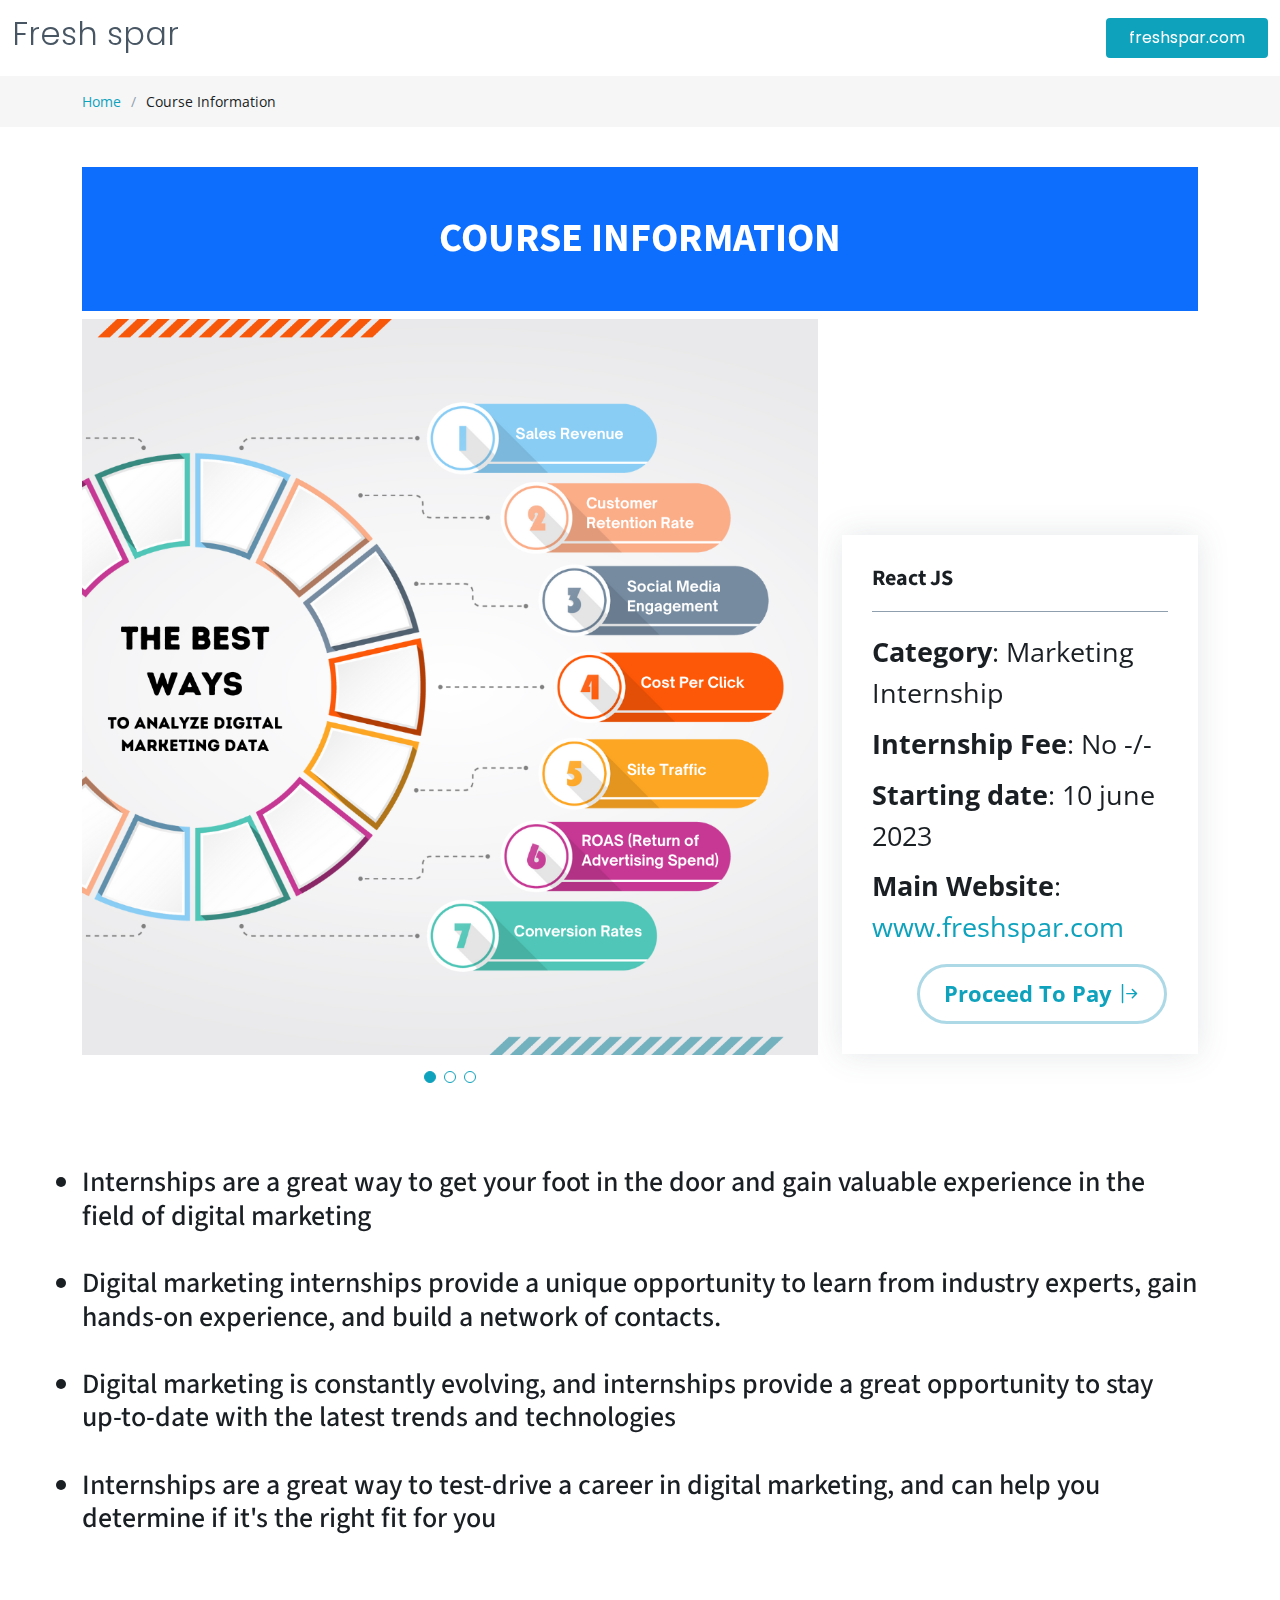
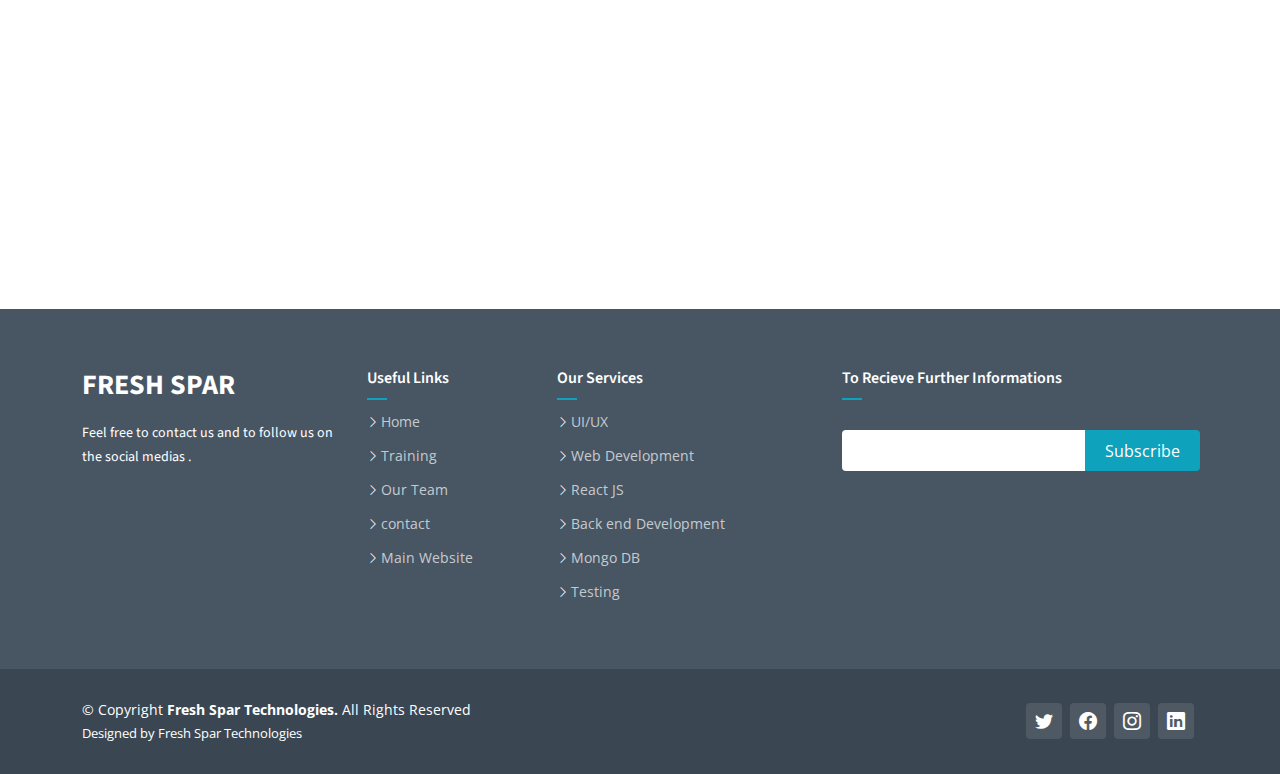
==== marketing.html @ 6882caa1 "Update marketing.html" ====
<!DOCTYPE html>
<html lang="en">

<head>
  <meta charset="utf-8">
  <meta content="width=device-width, initial-scale=1.0" name="viewport">

  <title>Marketing</title>
  <meta content="" name="description">
  <meta content="" name="keywords">

  <!-- Favicons -->
  <link rel="icon" href="https://www.freshspar.com/assets/img/favicon.png" type="icon">
  <link href="https://www.freshspar.com/assets/img/apple-touch-icon.png" rel="apple-touch-icon">

  <!-- Google Fonts -->
  <link rel="preconnect" href="https://fonts.googleapis.com">
  <link rel="preconnect" href="https://fonts.gstatic.com" crossorigin>
  <link href="https://fonts.googleapis.com/css2?family=Open+Sans:ital,wght@0,300;0,400;0,500;0,600;0,700;1,300;1,400;1,500;1,600;1,700&family=Poppins:ital,wght@0,300;0,400;0,500;0,600;0,700;1,300;1,400;1,500;1,600;1,700&family=Source+Sans+Pro:ital,wght@0,300;0,400;0,600;0,700;1,300;1,400;1,600;1,700&display=swap" rel="stylesheet">

  <!-- Vendor CSS Files -->
  <link href="assets/vendor/bootstrap/css/bootstrap.min.css" rel="stylesheet">
  <link href="assets/vendor/bootstrap-icons/bootstrap-icons.css" rel="stylesheet">
  <link href="assets/vendor/aos/aos.css" rel="stylesheet">
  <link href="assets/vendor/glightbox/css/glightbox.min.css" rel="stylesheet">
  <link href="assets/vendor/swiper/swiper-bundle.min.css" rel="stylesheet">

  <!-- Variables CSS Files. Uncomment your preferred color scheme -->
  <link href="assets/css/variables.css" rel="stylesheet">
  <!-- <link href="assets/css/variables-blue.css" rel="stylesheet"> -->
  <!-- <link href="assets/css/variables-green.css" rel="stylesheet"> -->
  <!-- <link href="assets/css/variables-orange.css" rel="stylesheet"> -->
  <!-- <link href="assets/css/variables-purple.css" rel="stylesheet"> -->
  <!-- <link href="assets/css/variables-red.css" rel="stylesheet"> -->
  <!-- <link href="assets/css/variables-pink.css" rel="stylesheet"> -->

  <!-- Template Main CSS File -->
  <link href="assets/css/main.css" rel="stylesheet">

  <!-- =======================================================
  * Template Name: HeroBiz - v2.3.1
  * Template URL: https://bootstrapmade.com/herobiz-bootstrap-business-template/
  * Author: BootstrapMade.com
  * License: https://bootstrapmade.com/license/
  ======================================================== -->
</head>

<body>


  <!-- ======= Header ======= -->
  <header id="header" class="header fixed-top" data-scrollto-offset="0">
    <div class="container-fluid d-flex align-items-center justify-content-between">

      <a href="#" class="logo d-flex align-items-center scrollto me-auto me-lg-0">
        <!-- Uncomment the line below if you also wish to use an image logo -->
        <!-- <img src="assets/img/logo.png" alt=""> -->
        <h1 >Fresh spar</h1>
      </a>

   

      <a class="btn-getstarted scrollto" href="https://freshspar.com" target="_blank">freshspar.com</a>

    </div>
  </header><!-- End Header -->

  <main id="main">

    <!-- ======= Breadcrumbs ======= -->
    <div class="breadcrumbs">
      <div class="container">

        <div class="d-flex justify-content-between align-items-center">
       
          <ol>
            <li><a href="index.html">Home</a></li>
            <li>Course Information  </li>
          </ol>
        </div>

      </div>
    </div><!-- End Breadcrumbs -->

    <!-- ======= Portfolio Details Section ======= -->
    <section id="portfolio-details" class="portfolio-details">
      <div class="container" data-aos="fade-up">
        <h1 class="text-center fw-bolder bg-blue p-5 color-white">
    
          COURSE INFORMATION
         </h1>
        <div class="row gy-12 ">

          <div class="col-lg-8">
           
            <div class="portfolio-details-slider swiper">
              <div class="swiper-wrapper align-items-center">

                <div class="swiper-slide">
                  <img src="assets/img/Market1.png" alt="">
                </div>

                <div class="swiper-slide">
                  <img src="assets/img/Market2.png" alt="">
                </div>

                <div class="swiper-slide">
                  <img src="assets/img/Market3.png" alt="">
                </div>

                

              </div>
              <div class="swiper-pagination"></div>
            </div>
          </div>

          <div class="col-lg-4 " style="margin-top: 24vh;">
            <div class="portfolio-info">
              <h3>React JS</h3>
              <ul style="font-size: 1.7em;">
                <li><strong>Category</strong>: Marketing Internship</li>
                <li><strong>Internship Fee</strong>: No -/-</li>
                <li><strong>Starting  date</strong>: 10 june 2023</li>
                <li><strong>Main Website</strong>: <a href="https://freshspar.com" target="_blank">www.freshspar.com</a></li>
              </ul>
              <button class="butn fw-bold">
                <a href="www.freshspar.com" target="__blank">
                Proceed To Pay <i class="bi bi-arrow-bar-right"></i>
                  </a>
              </button>
               </div>
               <div class="col-md-3">
                
            </div>
             
          </div>
          <div class="col">
                   
              
            <h3 class="">  <br>   <br> 
                <li>Internships are a great way to get your foot in the door and gain valuable experience in the field of digital marketing </li>
                 <br> 
                 <li>Digital marketing internships provide a unique opportunity to learn from industry experts, gain hands-on experience, and build a network of contacts.</li>
                 <br> 
                 <li>Digital marketing is constantly evolving, and internships provide a great opportunity to stay up-to-date with the latest trends and technologies</li>
                <br>
                <li>Internships are a great way to test-drive a career in digital marketing, and can help you determine if it's the right fit for you</li>
            </h3>
         </div> 
        
        </div>
  <div class="col-lg-8 order-2 order-lg-1"  data-aos="fade-up" data-aos-delay="100">
            <h1 class=" fw-bolder ">

              Course Handled by:
            </h1>
            <img style="width: 20vw;" src="./assets/img/harishma1.jpg" alt="harishma"/> 

          </div>
      </div>
    </section><!-- End Portfolio Details Section -->

  </main><!-- End #main -->

  
  <!-- ======= Footer ======= -->
  <footer id="footer" class="footer">

    <div class="footer-content">
      <div class="container">
        <div class="row">

          <div class="col-lg-3 col-md-6">
            <div class="footer-info">
              <h3>Fresh Spar</h3>
            </a>
            <p>Feel free to contact us and to follow us on the social medias .</p>
            
            </div>
          </div>

          <div class="col-lg-2 col-md-6 footer-links">
            <h4>Useful Links</h4>
            <ul>
              <li><i class="bi bi-chevron-right"></i> <a href="#">Home</a></li>
              <li><i class="bi bi-chevron-right"></i> <a href="#">Training</a></li>
              <li><i class="bi bi-chevron-right"></i> <a href="#">Our Team</a></li>
              <li><i class="bi bi-chevron-right"></i> <a href="#">contact</a></li>
              <li><i class="bi bi-chevron-right"></i> <a href="https://freshspar.com" target="_blank">Main Website</a></li>
            </ul>
          </div>

          <div class="col-lg-3 col-md-6 footer-links">
            <h4>Our Services</h4>
            <ul>
              <li><i class="bi bi-chevron-right"></i> <a href="#">UI/UX</a></li>
              <li><i class="bi bi-chevron-right"></i> <a href="#">Web Development</a></li>
              <li><i class="bi bi-chevron-right"></i> <a href="#">React JS</a></li>
              <li><i class="bi bi-chevron-right"></i> <a href="#">Back end Development</a></li>
              <li><i class="bi bi-chevron-right"></i> <a href="#">Mongo DB</a></li>
              <li><i class="bi bi-chevron-right"></i> <a href="#">Testing</a></li>
            </ul>
          </div>

          <div class="col-lg-4 col-md-6 footer-newsletter">
            <h4>To Recieve Further Informations</h4>

            <form action="" method="post">
              <input type="email" name="email"><input type="submit" value="Subscribe">
            </form>

          </div>

        </div>
      </div>
    </div>

  

    <div class="footer-legal text-center">
      <div class="container d-flex flex-column flex-lg-row justify-content-center justify-content-lg-between align-items-center">

        <div class="d-flex flex-column align-items-center align-items-lg-start">
          <div class="copyright">
            &copy; Copyright <strong><span>Fresh Spar Technologies.</span></strong>
           All Rights Reserved
          </div>
          <div class="credits">
            <!-- All the links in the footer should remain intact. -->
            <!-- You can delete the links only if you purchased the pro version. -->
            <!-- Licensing information: https://bootstrapmade.com/license/ -->
            <!-- Purchase the pro version with working PHP/AJAX contact form: https://bootstrapmade.com/herobiz-bootstrap-business-template/ -->
            Designed by Fresh Spar Technologies
          </div>
        </div>

        <div class="social-links order-first order-lg-last mb-3 mb-lg-0">
          <a href="https://twitter.com/FreshSpar" class="twitter"><i class="bi bi-twitter"></i></a>
          <a href="https://github.com/freshspar" class="facebook"><i class="bi bi-facebook"></i></a>
          <a href="https://www.instagram.com/fresh_spar/" class="instagram"><i class="bi bi-instagram"></i></a>
          <a href="https://www.linkedin.com/in/fresh-spar-technologies-03b305239/" class="linkedin"><i class="bi bi-linkedin"></i></a>
        </div>

      </div>
    </div>

  </footer><!-- End Footer -->


  <a href="#" class="scroll-top d-flex align-items-center justify-content-center"><i class="bi bi-arrow-up-short"></i></a>

  <div id="preloader"></div>

  <!-- Vendor JS Files -->
  <script src="assets/vendor/bootstrap/js/bootstrap.bundle.min.js"></script>
  <script src="assets/vendor/aos/aos.js"></script>
  <script src="assets/vendor/glightbox/js/glightbox.min.js"></script>
  <script src="assets/vendor/isotope-layout/isotope.pkgd.min.js"></script>
  <script src="assets/vendor/swiper/swiper-bundle.min.js"></script>
  <script src="assets/vendor/php-email-form/validate.js"></script>

  <!-- Template Main JS File -->
  <script src="assets/js/main.js"></script>

</body>

</html>
---- assets/css/variables.css ----
/**
* Template Name: HeroBiz
* File: variables.css
* Description: Easily customize colors, typography, and other repetitive properties used in the template main stylesheet file main.css
* 
* Template URL: https://bootstrapmade.com/herobiz-bootstrap-business-template/
* Author: BootstrapMade.com
* License: https://bootstrapmade.com/license/
* 
* Contents:
* 1. HeroBiz template variables 
* 2. Override default Bootstrap variables
* 3. Set color and background class names
*
* Learn more about CSS variables at https://developer.mozilla.org/en-US/docs/Web/CSS/Using_CSS_custom_properties
*/

/*--------------------------------------------------------------
# 1. HeroBiz template variables 
--------------------------------------------------------------*/
:root {

  /* Fonts */
  --font-default: 'Open Sans', system-ui, -apple-system, "Segoe UI", Roboto, "Helvetica Neue", Arial, "Noto Sans", "Liberation Sans", sans-serif, "Apple Color Emoji", "Segoe UI Emoji", "Segoe UI Symbol", "Noto Color Emoji";
  --font-primary: 'Source Sans Pro', sans-serif;
  --font-secondary: 'Poppins', sans-serif;

  /* Colors */
  /* The *-rgb color names are simply the RGB converted value of the corresponding color for use in the rgba() function */

  /* Default text color */
  --color-default: #1a1f24;
  --color-default-rgb: 26, 31, 36;

  /* Defult links color */
  --color-links: #0ea2bd;
  --color-links-hover: #1ec3e0;

  /* Primay colors */
  --color-primary: #0ea2bd;
  --color-primary-light: #1ec3e0;
  --color-primary-dark: #0189a1;

  --color-primary-rgb: 14, 162, 189;
  --color-primary-light-rgb: 30, 195, 224;
  --color-primary-dark-rgb: 1, 137, 161;

  /* Secondary colors */
  --color-secondary: #485664;
  --color-secondary-light: #8f9fae;
  --color-secondary-dark: #3a4753;

  --color-secondary-rgb: 72, 86, 100;
  --color-secondary-light-rgb: 143, 159, 174;
  --color-secondary-dark-rgb: 58, 71, 83;

  /* General colors */
  --color-blue: #0d6efd;
  --color-blue-rgb: 13, 110, 253;

  --color-indigo: #6610f2;
  --color-indigo-rgb: 102, 16, 242;

  --color-purple: #6f42c1;
  --color-purple-rgb: 111, 66, 193;

  --color-pink: #f3268c;
  --color-pink-rgb: 243, 38, 140;

  --color-red: #df1529;
  --color-red-rgb: 223, 21, 4;

  --color-orange: #fd7e14;
  --color-orange-rgb: 253, 126, 20;

  --color-yellow: #ffc107;
  --color-yellow-rgb: 255, 193, 7;

  --color-green: #059652;
  --color-green-rgb: 5, 150, 82;

  --color-teal: #20c997;
  --color-teal-rgb: 32, 201, 151;

  --color-cyan: #0dcaf0;
  --color-cyan-rgb: 13, 202, 240;

  --color-white: #ffffff;
  --color-white-rgb: 255, 255, 255;

  --color-gray: #6c757d;
  --color-gray-rgb: 108, 117, 125;

  --color-black: #000000;
  --color-black-rgb: 0, 0, 0;
  
}

/*--------------------------------------------------------------
# 2. Override default Bootstrap variables
--------------------------------------------------------------*/
:root {

  --bs-blue: var(--color-blue);
  --bs-indigo: var(--color-indigo);
  --bs-purple: var(--color-purple);
  --bs-pink: var(--color-pink);
  --bs-red: var(--color-red);
  --bs-orange: var(--color-orange);
  --bs-yellow: var(--color-yellow);
  --bs-green: var(--color-green);
  --bs-teal: var(--color-teal);
  --bs-cyan: var(--color-cyan);
  --bs-white: var(--color-white);
  --bs-gray: var(--color-gray);
  --bs-gray-dark: #343a40;
  --bs-gray-100: #f8f9fa;
  --bs-gray-200: #e9ecef;
  --bs-gray-300: #dee2e6;
  --bs-gray-400: #ced4da;
  --bs-gray-500: #adb5bd;
  --bs-gray-600: #6c757d;
  --bs-gray-700: #495057;
  --bs-gray-800: #343a40;
  --bs-gray-900: #212529;
  --bs-primary: var(--color-blue);
  --bs-secondary: var(--color-blue);
  --bs-success: #198754;
  --bs-info: #0dcaf0;
  --bs-warning: #ffc107;
  --bs-danger: #dc3545;
  --bs-light: #f8f9fa;
  --bs-dark: #212529;
  --bs-primary-rgb: var(--color-primary-rgb);
  --bs-secondary-rgb: var(--color-secondary-rgb);
  --bs-success-rgb: 25, 135, 84;
  --bs-info-rgb: 13, 202, 240;
  --bs-warning-rgb: 255, 193, 7;
  --bs-danger-rgb: 220, 53, 69;
  --bs-light-rgb: 248, 249, 250;
  --bs-dark-rgb: 33, 37, 41;
  --bs-white-rgb: var(--color-white-rgb);
  --bs-black-rgb: var(--color-black-rgb);
  --bs-body-color-rgb: var(--color-default-rgb);
  --bs-body-bg-rgb: 255, 255, 255;
  --bs-font-sans-serif: var(--font-default);
  --bs-font-monospace: SFMono-Regular, Menlo, Monaco, Consolas, "Liberation Mono", "Courier New", monospace;
  --bs-gradient: linear-gradient(180deg, rgba(255, 255, 255, 0.15), rgba(255, 255, 255, 0));
  --bs-body-font-family: var(--font-default);
  --bs-body-font-size: 1rem;
  --bs-body-font-weight: 400;
  --bs-body-line-height: 1.5;
  --bs-body-color: var(--color-default);
  --bs-body-bg: #fff;

}

/*--------------------------------------------------------------
# 3. Set color and background class names
--------------------------------------------------------------*/
/* Fonts */
.font-default { font-family: var(--font-default) !important; }
.font-primary { font-family: var(--font-primary) !important;}
.font-secondary { font-family: var(--font-secondary) !important; }

/* Text Colors */
.color-default { color: var(--color-default) !important; }
.color-links { color: var(--color-links) !important; }
.color-links:hover { color: var(--color-links-hover) !important; }
.color-primary { color: var(--color-primary) !important; }
.color-primary-light { color: var(--color-primary-light) !important; }
.color-primary-dark { color: var(--color-primary-dark) !important; }
.color-secondary { color: var(--color-secondary) !important; }
.color-secondary-light { color: var(--color-secondary-light) !important; }
.color-secondary-dark { color: var(--color-secondary-dark) !important; }
.color-blue { color: var(--color-blue) !important; }
.color-indigo { color: var(--color-indigo) !important; }
.color-purple { color: var(--color-purple) !important; }
.color-pink { color: var(--color-pink) !important; }
.color-red { color: var(--color-red) !important; }
.color-orange { color: var(--color-orange) !important; }
.color-yellow { color: var(--color-yellow) !important; }
.color-green { color: var(--color-green) !important; }
.color-teal { color: var(--color-teal) !important; }
.color-cyan { color: var(--color-cyan) !important; }
.color-white { color: var(--color-white) !important; }
.color-gray { color: var(--color-gray) !important; }
.color-black { color: var(--color-black) !important; }

/* Background Colors */
.bg-default { background-color: var(--color-default) !important; }
.bg-primary { background-color: var(--color-primary) !important; }
.bg-primary-light { background-color: var(--color-primary-light) !important; }
.bg-primary-dark { background-color: var(--color-primary-dark) !important; }
.bg-secondary { background-color: var(--color-secondary) !important; }
.bg-secondary-light { background-color: var(--color-secondary-light) !important; }
.bg-secondary-dark { background-color: var(--color-secondary-dark) !important; }
.bg-blue { background-color: var(--color-blue) !important; }
.bg-indigo { background-color: var(--color-indigo) !important; }
.bg-purple { background-color: var(--color-purple) !important; }
.bg-pink { background-color: var(--color-pink) !important; }
.bg-red { background-color: var(--color-red) !important; }
.bg-orange { background-color: var(--color-orange) !important; }
.bg-yellow { background-color: var(--color-yellow) !important; }
.bg-green { background-color: var(--color-green) !important; }
.bg-teal { background-color: var(--color-teal) !important; }
.bg-cyan { background-color: var(--color-cyan) !important; }
.bg-white { background-color: var(--color-white) !important; }
.bg-gray { background-color: var(--color-gray) !important; }
.bg-black { background-color: var(--color-black) !important; }
---- assets/css/variables-blue.css ----
/**
* Template Name: HeroBiz
* File: variables-blue.css
* Description: Easily customize colors, typography, and other repetitive properties used in the template main stylesheet file main.css
* 
* Template URL: https://bootstrapmade.com/herobiz-bootstrap-business-template/
* Author: BootstrapMade.com
* License: https://bootstrapmade.com/license/
* 
* Contents:
* 1. HeroBiz template variables 
* 2. Override default Bootstrap variables
* 3. Set color and background class names
*
* Learn more about CSS variables at https://developer.mozilla.org/en-US/docs/Web/CSS/Using_CSS_custom_properties
*/

/*--------------------------------------------------------------
# 1. HeroBiz template variables 
--------------------------------------------------------------*/
:root {

  /* Fonts */
  --font-default: 'Open Sans', system-ui, -apple-system, "Segoe UI", Roboto, "Helvetica Neue", Arial, "Noto Sans", "Liberation Sans", sans-serif, "Apple Color Emoji", "Segoe UI Emoji", "Segoe UI Symbol", "Noto Color Emoji";
  --font-primary: 'Source Sans Pro', sans-serif;
  --font-secondary: 'Poppins', sans-serif;

  /* Colors */
  /* The *-rgb color names are simply the RGB converted value of the corresponding color for use in the rgba() function */

  /* Default text color */
  --color-default: #1a1f24;
  --color-default-rgb: 26, 31, 36;

  /* Defult links color */
  --color-links: #3279fc;
  --color-links-hover: #4797ff;

  /* Primay colors */
  --color-primary: #3279fc;
  --color-primary-light: #4797ff;
  --color-primary-dark: #1c61e2;

  --color-primary-rgb: 50, 121, 252;
  --color-primary-light-rgb: 71, 151, 255;
  --color-primary-dark-rgb: 28, 97, 226;

  /* Secondary colors */
  --color-secondary: #5670a0;
  --color-secondary-light: #6e87b6;
  --color-secondary-dark: #3b5380;

  --color-secondary-rgb: 86, 112, 160;
  --color-secondary-light-rgb: 110, 135, 182;
  --color-secondary-dark-rgb: 59, 83, 128;

  /* General colors */
  --color-blue: #0d6efd;
  --color-blue-rgb: 13, 110, 253;

  --color-indigo: #6610f2;
  --color-indigo-rgb: 102, 16, 242;

  --color-purple: #6f42c1;
  --color-purple-rgb: 111, 66, 193;

  --color-pink: #f3268c;
  --color-pink-rgb: 243, 38, 140;

  --color-red: #df1529;
  --color-red-rgb: 223, 21, 4;

  --color-orange: #fd7e14;
  --color-orange-rgb: 253, 126, 20;

  --color-yellow: #ffc107;
  --color-yellow-rgb: 255, 193, 7;

  --color-green: #059652;
  --color-green-rgb: 5, 150, 82;

  --color-teal: #20c997;
  --color-teal-rgb: 32, 201, 151;

  --color-cyan: #0dcaf0;
  --color-cyan-rgb: 13, 202, 240;

  --color-white: #ffffff;
  --color-white-rgb: 255, 255, 255;

  --color-gray: #6c757d;
  --color-gray-rgb: 108, 117, 125;

  --color-black: #000000;
  --color-black-rgb: 0, 0, 0;
  
}

/*--------------------------------------------------------------
# 2. Override default Bootstrap variables
--------------------------------------------------------------*/
:root {

  --bs-blue: var(--color-blue);
  --bs-indigo: var(--color-indigo);
  --bs-purple: var(--color-purple);
  --bs-pink: var(--color-pink);
  --bs-red: var(--color-red);
  --bs-orange: var(--color-orange);
  --bs-yellow: var(--color-yellow);
  --bs-green: var(--color-green);
  --bs-teal: var(--color-teal);
  --bs-cyan: var(--color-cyan);
  --bs-white: var(--color-white);
  --bs-gray: var(--color-gray);
  --bs-gray-dark: #343a40;
  --bs-gray-100: #f8f9fa;
  --bs-gray-200: #e9ecef;
  --bs-gray-300: #dee2e6;
  --bs-gray-400: #ced4da;
  --bs-gray-500: #adb5bd;
  --bs-gray-600: #6c757d;
  --bs-gray-700: #495057;
  --bs-gray-800: #343a40;
  --bs-gray-900: #212529;
  --bs-primary: var(--color-blue);
  --bs-secondary: var(--color-blue);
  --bs-success: #198754;
  --bs-info: #0dcaf0;
  --bs-warning: #ffc107;
  --bs-danger: #dc3545;
  --bs-light: #f8f9fa;
  --bs-dark: #212529;
  --bs-primary-rgb: var(--color-primary-rgb);
  --bs-secondary-rgb: var(--color-secondary-rgb);
  --bs-success-rgb: 25, 135, 84;
  --bs-info-rgb: 13, 202, 240;
  --bs-warning-rgb: 255, 193, 7;
  --bs-danger-rgb: 220, 53, 69;
  --bs-light-rgb: 248, 249, 250;
  --bs-dark-rgb: 33, 37, 41;
  --bs-white-rgb: var(--color-white-rgb);
  --bs-black-rgb: var(--color-black-rgb);
  --bs-body-color-rgb: var(--color-default-rgb);
  --bs-body-bg-rgb: 255, 255, 255;
  --bs-font-sans-serif: var(--font-default);
  --bs-font-monospace: SFMono-Regular, Menlo, Monaco, Consolas, "Liberation Mono", "Courier New", monospace;
  --bs-gradient: linear-gradient(180deg, rgba(255, 255, 255, 0.15), rgba(255, 255, 255, 0));
  --bs-body-font-family: var(--font-default);
  --bs-body-font-size: 1rem;
  --bs-body-font-weight: 400;
  --bs-body-line-height: 1.5;
  --bs-body-color: var(--color-default);
  --bs-body-bg: #fff;

}

/*--------------------------------------------------------------
# 3. Set color and background class names
--------------------------------------------------------------*/
/* Fonts */
.font-default { font-family: var(--font-default) !important; }
.font-primary { font-family: var(--font-primary) !important;}
.font-secondary { font-family: var(--font-secondary) !important; }

/* Text Colors */
.color-default { color: var(--color-default) !important; }
.color-links { color: var(--color-links) !important; }
.color-links:hover { color: var(--color-links-hover) !important; }
.color-primary { color: var(--color-primary) !important; }
.color-primary-light { color: var(--color-primary-light) !important; }
.color-primary-dark { color: var(--color-primary-dark) !important; }
.color-secondary { color: var(--color-secondary) !important; }
.color-secondary-light { color: var(--color-secondary-light) !important; }
.color-secondary-dark { color: var(--color-secondary-dark) !important; }
.color-blue { color: var(--color-blue) !important; }
.color-indigo { color: var(--color-indigo) !important; }
.color-purple { color: var(--color-purple) !important; }
.color-pink { color: var(--color-pink) !important; }
.color-red { color: var(--color-red) !important; }
.color-orange { color: var(--color-orange) !important; }
.color-yellow { color: var(--color-yellow) !important; }
.color-green { color: var(--color-green) !important; }
.color-teal { color: var(--color-teal) !important; }
.color-cyan { color: var(--color-cyan) !important; }
.color-white { color: var(--color-white) !important; }
.color-gray { color: var(--color-gray) !important; }
.color-black { color: var(--color-black) !important; }

/* Background Colors */
.bg-default { background-color: var(--color-default) !important; }
.bg-primary { background-color: var(--color-primary) !important; }
.bg-primary-light { background-color: var(--color-primary-light) !important; }
.bg-primary-dark { background-color: var(--color-primary-dark) !important; }
.bg-secondary { background-color: var(--color-secondary) !important; }
.bg-secondary-light { background-color: var(--color-secondary-light) !important; }
.bg-secondary-dark { background-color: var(--color-secondary-dark) !important; }
.bg-blue { background-color: var(--color-blue) !important; }
.bg-indigo { background-color: var(--color-indigo) !important; }
.bg-purple { background-color: var(--color-purple) !important; }
.bg-pink { background-color: var(--color-pink) !important; }
.bg-red { background-color: var(--color-red) !important; }
.bg-orange { background-color: var(--color-orange) !important; }
.bg-yellow { background-color: var(--color-yellow) !important; }
.bg-green { background-color: var(--color-green) !important; }
.bg-teal { background-color: var(--color-teal) !important; }
.bg-cyan { background-color: var(--color-cyan) !important; }
.bg-white { background-color: var(--color-white) !important; }
.bg-gray { background-color: var(--color-gray) !important; }
.bg-black { background-color: var(--color-black) !important; }
---- assets/css/variables-green.css ----
/**
* Template Name: HeroBiz
* File: variables-green.css
* Description: Easily customize colors, typography, and other repetitive properties used in the template main stylesheet file main.css
* 
* Template URL: https://bootstrapmade.com/herobiz-bootstrap-business-template/
* Author: BootstrapMade.com
* License: https://bootstrapmade.com/license/
* 
* Contents:
* 1. HeroBiz template variables 
* 2. Override default Bootstrap variables
* 3. Set color and background class names
*
* Learn more about CSS variables at https://developer.mozilla.org/en-US/docs/Web/CSS/Using_CSS_custom_properties
*/

/*--------------------------------------------------------------
# 1. HeroBiz template variables 
--------------------------------------------------------------*/
:root {

  /* Fonts */
  --font-default: 'Open Sans', system-ui, -apple-system, "Segoe UI", Roboto, "Helvetica Neue", Arial, "Noto Sans", "Liberation Sans", sans-serif, "Apple Color Emoji", "Segoe UI Emoji", "Segoe UI Symbol", "Noto Color Emoji";
  --font-primary: 'Source Sans Pro', sans-serif;
  --font-secondary: 'Poppins', sans-serif;

  /* Colors */
  /* The *-rgb color names are simply the RGB converted value of the corresponding color for use in the rgba() function */

  /* Default text color */
  --color-default: #1a1f24;
  --color-default-rgb: 26, 31, 36;

  /* Defult links color */
  --color-links: #05c46b;
  --color-links-hover: #1de789;

  /* Primay colors */
  --color-primary: #05c46b;
  --color-primary-light: #1de789;
  --color-primary-dark: #01a156;

  --color-primary-rgb: 5, 196, 107;
  --color-primary-light-rgb: 29, 231, 137;
  --color-primary-dark-rgb: 1, 161, 86;

  /* Secondary colors */
  --color-secondary: #485664;
  --color-secondary-light: #8f9fae;
  --color-secondary-dark: #3a4753;

  --color-secondary-rgb: 72, 86, 100;
  --color-secondary-light-rgb: 143, 159, 174;
  --color-secondary-dark-rgb: 58, 71, 83;

  /* General colors */
  --color-blue: #0d6efd;
  --color-blue-rgb: 13, 110, 253;

  --color-indigo: #6610f2;
  --color-indigo-rgb: 102, 16, 242;

  --color-purple: #6f42c1;
  --color-purple-rgb: 111, 66, 193;

  --color-pink: #f3268c;
  --color-pink-rgb: 243, 38, 140;

  --color-red: #df1529;
  --color-red-rgb: 223, 21, 4;

  --color-orange: #fd7e14;
  --color-orange-rgb: 253, 126, 20;

  --color-yellow: #ffc107;
  --color-yellow-rgb: 255, 193, 7;

  --color-green: #059652;
  --color-green-rgb: 5, 150, 82;

  --color-teal: #20c997;
  --color-teal-rgb: 32, 201, 151;

  --color-cyan: #0dcaf0;
  --color-cyan-rgb: 13, 202, 240;

  --color-white: #ffffff;
  --color-white-rgb: 255, 255, 255;

  --color-gray: #6c757d;
  --color-gray-rgb: 108, 117, 125;

  --color-black: #000000;
  --color-black-rgb: 0, 0, 0;
  
}

/*--------------------------------------------------------------
# 2. Override default Bootstrap variables
--------------------------------------------------------------*/
:root {

  --bs-blue: var(--color-blue);
  --bs-indigo: var(--color-indigo);
  --bs-purple: var(--color-purple);
  --bs-pink: var(--color-pink);
  --bs-red: var(--color-red);
  --bs-orange: var(--color-orange);
  --bs-yellow: var(--color-yellow);
  --bs-green: var(--color-green);
  --bs-teal: var(--color-teal);
  --bs-cyan: var(--color-cyan);
  --bs-white: var(--color-white);
  --bs-gray: var(--color-gray);
  --bs-gray-dark: #343a40;
  --bs-gray-100: #f8f9fa;
  --bs-gray-200: #e9ecef;
  --bs-gray-300: #dee2e6;
  --bs-gray-400: #ced4da;
  --bs-gray-500: #adb5bd;
  --bs-gray-600: #6c757d;
  --bs-gray-700: #495057;
  --bs-gray-800: #343a40;
  --bs-gray-900: #212529;
  --bs-primary: var(--color-blue);
  --bs-secondary: var(--color-blue);
  --bs-success: #198754;
  --bs-info: #0dcaf0;
  --bs-warning: #ffc107;
  --bs-danger: #dc3545;
  --bs-light: #f8f9fa;
  --bs-dark: #212529;
  --bs-primary-rgb: var(--color-primary-rgb);
  --bs-secondary-rgb: var(--color-secondary-rgb);
  --bs-success-rgb: 25, 135, 84;
  --bs-info-rgb: 13, 202, 240;
  --bs-warning-rgb: 255, 193, 7;
  --bs-danger-rgb: 220, 53, 69;
  --bs-light-rgb: 248, 249, 250;
  --bs-dark-rgb: 33, 37, 41;
  --bs-white-rgb: var(--color-white-rgb);
  --bs-black-rgb: var(--color-black-rgb);
  --bs-body-color-rgb: var(--color-default-rgb);
  --bs-body-bg-rgb: 255, 255, 255;
  --bs-font-sans-serif: var(--font-default);
  --bs-font-monospace: SFMono-Regular, Menlo, Monaco, Consolas, "Liberation Mono", "Courier New", monospace;
  --bs-gradient: linear-gradient(180deg, rgba(255, 255, 255, 0.15), rgba(255, 255, 255, 0));
  --bs-body-font-family: var(--font-default);
  --bs-body-font-size: 1rem;
  --bs-body-font-weight: 400;
  --bs-body-line-height: 1.5;
  --bs-body-color: var(--color-default);
  --bs-body-bg: #fff;

}

/*--------------------------------------------------------------
# 3. Set color and background class names
--------------------------------------------------------------*/
/* Fonts */
.font-default { font-family: var(--font-default) !important; }
.font-primary { font-family: var(--font-primary) !important;}
.font-secondary { font-family: var(--font-secondary) !important; }

/* Text Colors */
.color-default { color: var(--color-default) !important; }
.color-links { color: var(--color-links) !important; }
.color-links:hover { color: var(--color-links-hover) !important; }
.color-primary { color: var(--color-primary) !important; }
.color-primary-light { color: var(--color-primary-light) !important; }
.color-primary-dark { color: var(--color-primary-dark) !important; }
.color-secondary { color: var(--color-secondary) !important; }
.color-secondary-light { color: var(--color-secondary-light) !important; }
.color-secondary-dark { color: var(--color-secondary-dark) !important; }
.color-blue { color: var(--color-blue) !important; }
.color-indigo { color: var(--color-indigo) !important; }
.color-purple { color: var(--color-purple) !important; }
.color-pink { color: var(--color-pink) !important; }
.color-red { color: var(--color-red) !important; }
.color-orange { color: var(--color-orange) !important; }
.color-yellow { color: var(--color-yellow) !important; }
.color-green { color: var(--color-green) !important; }
.color-teal { color: var(--color-teal) !important; }
.color-cyan { color: var(--color-cyan) !important; }
.color-white { color: var(--color-white) !important; }
.color-gray { color: var(--color-gray) !important; }
.color-black { color: var(--color-black) !important; }

/* Background Colors */
.bg-default { background-color: var(--color-default) !important; }
.bg-primary { background-color: var(--color-primary) !important; }
.bg-primary-light { background-color: var(--color-primary-light) !important; }
.bg-primary-dark { background-color: var(--color-primary-dark) !important; }
.bg-secondary { background-color: var(--color-secondary) !important; }
.bg-secondary-light { background-color: var(--color-secondary-light) !important; }
.bg-secondary-dark { background-color: var(--color-secondary-dark) !important; }
.bg-blue { background-color: var(--color-blue) !important; }
.bg-indigo { background-color: var(--color-indigo) !important; }
.bg-purple { background-color: var(--color-purple) !important; }
.bg-pink { background-color: var(--color-pink) !important; }
.bg-red { background-color: var(--color-red) !important; }
.bg-orange { background-color: var(--color-orange) !important; }
.bg-yellow { background-color: var(--color-yellow) !important; }
.bg-green { background-color: var(--color-green) !important; }
.bg-teal { background-color: var(--color-teal) !important; }
.bg-cyan { background-color: var(--color-cyan) !important; }
.bg-white { background-color: var(--color-white) !important; }
.bg-gray { background-color: var(--color-gray) !important; }
.bg-black { background-color: var(--color-black) !important; }
---- assets/css/variables-orange.css ----
/**
* Template Name: HeroBiz
* File: variables-orange.css
* Description: Easily customize colors, typography, and other repetitive properties used in the template main stylesheet file main.css
* 
* Template URL: https://bootstrapmade.com/herobiz-bootstrap-business-template/
* Author: BootstrapMade.com
* License: https://bootstrapmade.com/license/
* 
* Contents:
* 1. HeroBiz template variables 
* 2. Override default Bootstrap variables
* 3. Set color and background class names
*
* Learn more about CSS variables at https://developer.mozilla.org/en-US/docs/Web/CSS/Using_CSS_custom_properties
*/

/*--------------------------------------------------------------
# 1. HeroBiz template variables 
--------------------------------------------------------------*/
:root {

  /* Fonts */
  --font-default: 'Open Sans', system-ui, -apple-system, "Segoe UI", Roboto, "Helvetica Neue", Arial, "Noto Sans", "Liberation Sans", sans-serif, "Apple Color Emoji", "Segoe UI Emoji", "Segoe UI Symbol", "Noto Color Emoji";
  --font-primary: 'Source Sans Pro', sans-serif;
  --font-secondary: 'Poppins', sans-serif;

  /* Colors */
  /* The *-rgb color names are simply the RGB converted value of the corresponding color for use in the rgba() function */

  /* Default text color */
  --color-default: #1a1f24;
  --color-default-rgb: 26, 31, 36;

  /* Defult links color */
  --color-links: #f97233;
  --color-links-hover: #fa9160;

  /* Primay colors */
  --color-primary: #f97233;
  --color-primary-light: #fb9b6e;
  --color-primary-dark: #e54d07;

  --color-primary-rgb: 249, 114, 51;
  --color-primary-light-rgb: 251, 155, 110;
  --color-primary-dark-rgb: 229, 77, 7;

  /* Secondary colors */
  --color-secondary: #485664;
  --color-secondary-light: #8f9fae;
  --color-secondary-dark: #3a4753;

  --color-secondary-rgb: 72, 86, 100;
  --color-secondary-light-rgb: 143, 159, 174;
  --color-secondary-dark-rgb: 58, 71, 83;

  /* General colors */
  --color-blue: #0d6efd;
  --color-blue-rgb: 13, 110, 253;

  --color-indigo: #6610f2;
  --color-indigo-rgb: 102, 16, 242;

  --color-purple: #6f42c1;
  --color-purple-rgb: 111, 66, 193;

  --color-pink: #f3268c;
  --color-pink-rgb: 243, 38, 140;

  --color-red: #df1529;
  --color-red-rgb: 223, 21, 4;

  --color-orange: #fd7e14;
  --color-orange-rgb: 253, 126, 20;

  --color-yellow: #ffc107;
  --color-yellow-rgb: 255, 193, 7;

  --color-green: #059652;
  --color-green-rgb: 5, 150, 82;

  --color-teal: #20c997;
  --color-teal-rgb: 32, 201, 151;

  --color-cyan: #0dcaf0;
  --color-cyan-rgb: 13, 202, 240;

  --color-white: #ffffff;
  --color-white-rgb: 255, 255, 255;

  --color-gray: #6c757d;
  --color-gray-rgb: 108, 117, 125;

  --color-black: #000000;
  --color-black-rgb: 0, 0, 0;
  
}

/*--------------------------------------------------------------
# 2. Override default Bootstrap variables
--------------------------------------------------------------*/
:root {

  --bs-blue: var(--color-blue);
  --bs-indigo: var(--color-indigo);
  --bs-purple: var(--color-purple);
  --bs-pink: var(--color-pink);
  --bs-red: var(--color-red);
  --bs-orange: var(--color-orange);
  --bs-yellow: var(--color-yellow);
  --bs-green: var(--color-green);
  --bs-teal: var(--color-teal);
  --bs-cyan: var(--color-cyan);
  --bs-white: var(--color-white);
  --bs-gray: var(--color-gray);
  --bs-gray-dark: #343a40;
  --bs-gray-100: #f8f9fa;
  --bs-gray-200: #e9ecef;
  --bs-gray-300: #dee2e6;
  --bs-gray-400: #ced4da;
  --bs-gray-500: #adb5bd;
  --bs-gray-600: #6c757d;
  --bs-gray-700: #495057;
  --bs-gray-800: #343a40;
  --bs-gray-900: #212529;
  --bs-primary: var(--color-blue);
  --bs-secondary: var(--color-blue);
  --bs-success: #198754;
  --bs-info: #0dcaf0;
  --bs-warning: #ffc107;
  --bs-danger: #dc3545;
  --bs-light: #f8f9fa;
  --bs-dark: #212529;
  --bs-primary-rgb: var(--color-primary-rgb);
  --bs-secondary-rgb: var(--color-secondary-rgb);
  --bs-success-rgb: 25, 135, 84;
  --bs-info-rgb: 13, 202, 240;
  --bs-warning-rgb: 255, 193, 7;
  --bs-danger-rgb: 220, 53, 69;
  --bs-light-rgb: 248, 249, 250;
  --bs-dark-rgb: 33, 37, 41;
  --bs-white-rgb: var(--color-white-rgb);
  --bs-black-rgb: var(--color-black-rgb);
  --bs-body-color-rgb: var(--color-default-rgb);
  --bs-body-bg-rgb: 255, 255, 255;
  --bs-font-sans-serif: var(--font-default);
  --bs-font-monospace: SFMono-Regular, Menlo, Monaco, Consolas, "Liberation Mono", "Courier New", monospace;
  --bs-gradient: linear-gradient(180deg, rgba(255, 255, 255, 0.15), rgba(255, 255, 255, 0));
  --bs-body-font-family: var(--font-default);
  --bs-body-font-size: 1rem;
  --bs-body-font-weight: 400;
  --bs-body-line-height: 1.5;
  --bs-body-color: var(--color-default);
  --bs-body-bg: #fff;

}

/*--------------------------------------------------------------
# 3. Set color and background class names
--------------------------------------------------------------*/
/* Fonts */
.font-default { font-family: var(--font-default) !important; }
.font-primary { font-family: var(--font-primary) !important;}
.font-secondary { font-family: var(--font-secondary) !important; }

/* Text Colors */
.color-default { color: var(--color-default) !important; }
.color-links { color: var(--color-links) !important; }
.color-links:hover { color: var(--color-links-hover) !important; }
.color-primary { color: var(--color-primary) !important; }
.color-primary-light { color: var(--color-primary-light) !important; }
.color-primary-dark { color: var(--color-primary-dark) !important; }
.color-secondary { color: var(--color-secondary) !important; }
.color-secondary-light { color: var(--color-secondary-light) !important; }
.color-secondary-dark { color: var(--color-secondary-dark) !important; }
.color-blue { color: var(--color-blue) !important; }
.color-indigo { color: var(--color-indigo) !important; }
.color-purple { color: var(--color-purple) !important; }
.color-pink { color: var(--color-pink) !important; }
.color-red { color: var(--color-red) !important; }
.color-orange { color: var(--color-orange) !important; }
.color-yellow { color: var(--color-yellow) !important; }
.color-green { color: var(--color-green) !important; }
.color-teal { color: var(--color-teal) !important; }
.color-cyan { color: var(--color-cyan) !important; }
.color-white { color: var(--color-white) !important; }
.color-gray { color: var(--color-gray) !important; }
.color-black { color: var(--color-black) !important; }

/* Background Colors */
.bg-default { background-color: var(--color-default) !important; }
.bg-primary { background-color: var(--color-primary) !important; }
.bg-primary-light { background-color: var(--color-primary-light) !important; }
.bg-primary-dark { background-color: var(--color-primary-dark) !important; }
.bg-secondary { background-color: var(--color-secondary) !important; }
.bg-secondary-light { background-color: var(--color-secondary-light) !important; }
.bg-secondary-dark { background-color: var(--color-secondary-dark) !important; }
.bg-blue { background-color: var(--color-blue) !important; }
.bg-indigo { background-color: var(--color-indigo) !important; }
.bg-purple { background-color: var(--color-purple) !important; }
.bg-pink { background-color: var(--color-pink) !important; }
.bg-red { background-color: var(--color-red) !important; }
.bg-orange { background-color: var(--color-orange) !important; }
.bg-yellow { background-color: var(--color-yellow) !important; }
.bg-green { background-color: var(--color-green) !important; }
.bg-teal { background-color: var(--color-teal) !important; }
.bg-cyan { background-color: var(--color-cyan) !important; }
.bg-white { background-color: var(--color-white) !important; }
.bg-gray { background-color: var(--color-gray) !important; }
.bg-black { background-color: var(--color-black) !important; }
---- assets/css/variables-purple.css ----
/**
* Template Name: HeroBiz
* File: variables-purple.css
* Description: Easily customize colors, typography, and other repetitive properties used in the template main stylesheet file main.css
* 
* Template URL: https://bootstrapmade.com/herobiz-bootstrap-business-template/
* Author: BootstrapMade.com
* License: https://bootstrapmade.com/license/
* 
* Contents:
* 1. HeroBiz template variables 
* 2. Override default Bootstrap variables
* 3. Set color and background class names
*
* Learn more about CSS variables at https://developer.mozilla.org/en-US/docs/Web/CSS/Using_CSS_custom_properties
*/

/*--------------------------------------------------------------
# 1. HeroBiz template variables 
--------------------------------------------------------------*/
:root {

  /* Fonts */
  --font-default: 'Open Sans', system-ui, -apple-system, "Segoe UI", Roboto, "Helvetica Neue", Arial, "Noto Sans", "Liberation Sans", sans-serif, "Apple Color Emoji", "Segoe UI Emoji", "Segoe UI Symbol", "Noto Color Emoji";
  --font-primary: 'Source Sans Pro', sans-serif;
  --font-secondary: 'Poppins', sans-serif;

  /* Colors */
  /* The *-rgb color names are simply the RGB converted value of the corresponding color for use in the rgba() function */

  /* Default text color */
  --color-default: #1a1f24;
  --color-default-rgb: 26, 31, 36;

  /* Defult links color */
  --color-links: #6261c5;
  --color-links-hover: #7d7bfd;

  /* Primay colors */
  --color-primary: #6261c5;
  --color-primary-light: #7d7bfd;
  --color-primary-dark: #4b49aa;

  --color-primary-rgb: 98, 97, 197;
  --color-primary-light-rgb: 125, 123, 253;
  --color-primary-dark-rgb: 75, 73, 170;

  /* Secondary colors */
  --color-secondary: #56556b;
  --color-secondary-light: #7c7b94;
  --color-secondary-dark: #343346;

  --color-secondary-rgb: 86, 85, 107;
  --color-secondary-light-rgb: 124, 123, 148;
  --color-secondary-dark-rgb: 52, 51, 70;

  /* General colors */
  --color-blue: #0d6efd;
  --color-blue-rgb: 13, 110, 253;

  --color-indigo: #6610f2;
  --color-indigo-rgb: 102, 16, 242;

  --color-purple: #6f42c1;
  --color-purple-rgb: 111, 66, 193;

  --color-pink: #f3268c;
  --color-pink-rgb: 243, 38, 140;

  --color-red: #df1529;
  --color-red-rgb: 223, 21, 4;

  --color-orange: #fd7e14;
  --color-orange-rgb: 253, 126, 20;

  --color-yellow: #ffc107;
  --color-yellow-rgb: 255, 193, 7;

  --color-green: #059652;
  --color-green-rgb: 5, 150, 82;

  --color-teal: #20c997;
  --color-teal-rgb: 32, 201, 151;

  --color-cyan: #0dcaf0;
  --color-cyan-rgb: 13, 202, 240;

  --color-white: #ffffff;
  --color-white-rgb: 255, 255, 255;

  --color-gray: #6c757d;
  --color-gray-rgb: 108, 117, 125;

  --color-black: #000000;
  --color-black-rgb: 0, 0, 0;
  
}

/*--------------------------------------------------------------
# 2. Override default Bootstrap variables
--------------------------------------------------------------*/
:root {

  --bs-blue: var(--color-blue);
  --bs-indigo: var(--color-indigo);
  --bs-purple: var(--color-purple);
  --bs-pink: var(--color-pink);
  --bs-red: var(--color-red);
  --bs-orange: var(--color-orange);
  --bs-yellow: var(--color-yellow);
  --bs-green: var(--color-green);
  --bs-teal: var(--color-teal);
  --bs-cyan: var(--color-cyan);
  --bs-white: var(--color-white);
  --bs-gray: var(--color-gray);
  --bs-gray-dark: #343a40;
  --bs-gray-100: #f8f9fa;
  --bs-gray-200: #e9ecef;
  --bs-gray-300: #dee2e6;
  --bs-gray-400: #ced4da;
  --bs-gray-500: #adb5bd;
  --bs-gray-600: #6c757d;
  --bs-gray-700: #495057;
  --bs-gray-800: #343a40;
  --bs-gray-900: #212529;
  --bs-primary: var(--color-blue);
  --bs-secondary: var(--color-blue);
  --bs-success: #198754;
  --bs-info: #0dcaf0;
  --bs-warning: #ffc107;
  --bs-danger: #dc3545;
  --bs-light: #f8f9fa;
  --bs-dark: #212529;
  --bs-primary-rgb: var(--color-primary-rgb);
  --bs-secondary-rgb: var(--color-secondary-rgb);
  --bs-success-rgb: 25, 135, 84;
  --bs-info-rgb: 13, 202, 240;
  --bs-warning-rgb: 255, 193, 7;
  --bs-danger-rgb: 220, 53, 69;
  --bs-light-rgb: 248, 249, 250;
  --bs-dark-rgb: 33, 37, 41;
  --bs-white-rgb: var(--color-white-rgb);
  --bs-black-rgb: var(--color-black-rgb);
  --bs-body-color-rgb: var(--color-default-rgb);
  --bs-body-bg-rgb: 255, 255, 255;
  --bs-font-sans-serif: var(--font-default);
  --bs-font-monospace: SFMono-Regular, Menlo, Monaco, Consolas, "Liberation Mono", "Courier New", monospace;
  --bs-gradient: linear-gradient(180deg, rgba(255, 255, 255, 0.15), rgba(255, 255, 255, 0));
  --bs-body-font-family: var(--font-default);
  --bs-body-font-size: 1rem;
  --bs-body-font-weight: 400;
  --bs-body-line-height: 1.5;
  --bs-body-color: var(--color-default);
  --bs-body-bg: #fff;

}

/*--------------------------------------------------------------
# 3. Set color and background class names
--------------------------------------------------------------*/
/* Fonts */
.font-default { font-family: var(--font-default) !important; }
.font-primary { font-family: var(--font-primary) !important;}
.font-secondary { font-family: var(--font-secondary) !important; }

/* Text Colors */
.color-default { color: var(--color-default) !important; }
.color-links { color: var(--color-links) !important; }
.color-links:hover { color: var(--color-links-hover) !important; }
.color-primary { color: var(--color-primary) !important; }
.color-primary-light { color: var(--color-primary-light) !important; }
.color-primary-dark { color: var(--color-primary-dark) !important; }
.color-secondary { color: var(--color-secondary) !important; }
.color-secondary-light { color: var(--color-secondary-light) !important; }
.color-secondary-dark { color: var(--color-secondary-dark) !important; }
.color-blue { color: var(--color-blue) !important; }
.color-indigo { color: var(--color-indigo) !important; }
.color-purple { color: var(--color-purple) !important; }
.color-pink { color: var(--color-pink) !important; }
.color-red { color: var(--color-red) !important; }
.color-orange { color: var(--color-orange) !important; }
.color-yellow { color: var(--color-yellow) !important; }
.color-green { color: var(--color-green) !important; }
.color-teal { color: var(--color-teal) !important; }
.color-cyan { color: var(--color-cyan) !important; }
.color-white { color: var(--color-white) !important; }
.color-gray { color: var(--color-gray) !important; }
.color-black { color: var(--color-black) !important; }

/* Background Colors */
.bg-default { background-color: var(--color-default) !important; }
.bg-primary { background-color: var(--color-primary) !important; }
.bg-primary-light { background-color: var(--color-primary-light) !important; }
.bg-primary-dark { background-color: var(--color-primary-dark) !important; }
.bg-secondary { background-color: var(--color-secondary) !important; }
.bg-secondary-light { background-color: var(--color-secondary-light) !important; }
.bg-secondary-dark { background-color: var(--color-secondary-dark) !important; }
.bg-blue { background-color: var(--color-blue) !important; }
.bg-indigo { background-color: var(--color-indigo) !important; }
.bg-purple { background-color: var(--color-purple) !important; }
.bg-pink { background-color: var(--color-pink) !important; }
.bg-red { background-color: var(--color-red) !important; }
.bg-orange { background-color: var(--color-orange) !important; }
.bg-yellow { background-color: var(--color-yellow) !important; }
.bg-green { background-color: var(--color-green) !important; }
.bg-teal { background-color: var(--color-teal) !important; }
.bg-cyan { background-color: var(--color-cyan) !important; }
.bg-white { background-color: var(--color-white) !important; }
.bg-gray { background-color: var(--color-gray) !important; }
.bg-black { background-color: var(--color-black) !important; }
---- assets/css/variables-red.css ----
/**
* Template Name: HeroBiz
* File: variables-red.css
* Description: Easily customize colors, typography, and other repetitive properties used in the template main stylesheet file main.css
* 
* Template URL: https://bootstrapmade.com/herobiz-bootstrap-business-template/
* Author: BootstrapMade.com
* License: https://bootstrapmade.com/license/
* 
* Contents:
* 1. HeroBiz template variables 
* 2. Override default Bootstrap variables
* 3. Set color and background class names
*
* Learn more about CSS variables at https://developer.mozilla.org/en-US/docs/Web/CSS/Using_CSS_custom_properties
*/

/*--------------------------------------------------------------
# 1. HeroBiz template variables 
--------------------------------------------------------------*/
:root {

  /* Fonts */
  --font-default: 'Open Sans', system-ui, -apple-system, "Segoe UI", Roboto, "Helvetica Neue", Arial, "Noto Sans", "Liberation Sans", sans-serif, "Apple Color Emoji", "Segoe UI Emoji", "Segoe UI Symbol", "Noto Color Emoji";
  --font-primary: 'Source Sans Pro', sans-serif;
  --font-secondary: 'Poppins', sans-serif;

  /* Colors */
  /* The *-rgb color names are simply the RGB converted value of the corresponding color for use in the rgba() function */

  /* Default text color */
  --color-default: #1a1f24;
  --color-default-rgb: 26, 31, 36;

  /* Defult links color */
  --color-links: #df1529;
  --color-links-hover: #ff2b2b;

  /* Primay colors */
  --color-primary: #df1529;
  --color-primary-light: #ff2b2b;
  --color-primary-dark: #c00719;

  --color-primary-rgb: 223, 21, 41;
  --color-primary-light-rgb: 255, 43, 43;
  --color-primary-dark-rgb: 192, 7, 25;

  /* Secondary colors */
  --color-secondary: #485664;
  --color-secondary-light: #8f9fae;
  --color-secondary-dark: #3a4753;

  --color-secondary-rgb: 72, 86, 100;
  --color-secondary-light-rgb: 143, 159, 174;
  --color-secondary-dark-rgb: 58, 71, 83;

  /* General colors */
  --color-blue: #0d6efd;
  --color-blue-rgb: 13, 110, 253;

  --color-indigo: #6610f2;
  --color-indigo-rgb: 102, 16, 242;

  --color-purple: #6f42c1;
  --color-purple-rgb: 111, 66, 193;

  --color-pink: #f3268c;
  --color-pink-rgb: 243, 38, 140;

  --color-red: #df1529;
  --color-red-rgb: 223, 21, 4;

  --color-orange: #fd7e14;
  --color-orange-rgb: 253, 126, 20;

  --color-yellow: #ffc107;
  --color-yellow-rgb: 255, 193, 7;

  --color-green: #059652;
  --color-green-rgb: 5, 150, 82;

  --color-teal: #20c997;
  --color-teal-rgb: 32, 201, 151;

  --color-cyan: #0dcaf0;
  --color-cyan-rgb: 13, 202, 240;

  --color-white: #ffffff;
  --color-white-rgb: 255, 255, 255;

  --color-gray: #6c757d;
  --color-gray-rgb: 108, 117, 125;

  --color-black: #000000;
  --color-black-rgb: 0, 0, 0;
  
}

/*--------------------------------------------------------------
# 2. Override default Bootstrap variables
--------------------------------------------------------------*/
:root {

  --bs-blue: var(--color-blue);
  --bs-indigo: var(--color-indigo);
  --bs-purple: var(--color-purple);
  --bs-pink: var(--color-pink);
  --bs-red: var(--color-red);
  --bs-orange: var(--color-orange);
  --bs-yellow: var(--color-yellow);
  --bs-green: var(--color-green);
  --bs-teal: var(--color-teal);
  --bs-cyan: var(--color-cyan);
  --bs-white: var(--color-white);
  --bs-gray: var(--color-gray);
  --bs-gray-dark: #343a40;
  --bs-gray-100: #f8f9fa;
  --bs-gray-200: #e9ecef;
  --bs-gray-300: #dee2e6;
  --bs-gray-400: #ced4da;
  --bs-gray-500: #adb5bd;
  --bs-gray-600: #6c757d;
  --bs-gray-700: #495057;
  --bs-gray-800: #343a40;
  --bs-gray-900: #212529;
  --bs-primary: var(--color-blue);
  --bs-secondary: var(--color-blue);
  --bs-success: #198754;
  --bs-info: #0dcaf0;
  --bs-warning: #ffc107;
  --bs-danger: #dc3545;
  --bs-light: #f8f9fa;
  --bs-dark: #212529;
  --bs-primary-rgb: var(--color-primary-rgb);
  --bs-secondary-rgb: var(--color-secondary-rgb);
  --bs-success-rgb: 25, 135, 84;
  --bs-info-rgb: 13, 202, 240;
  --bs-warning-rgb: 255, 193, 7;
  --bs-danger-rgb: 220, 53, 69;
  --bs-light-rgb: 248, 249, 250;
  --bs-dark-rgb: 33, 37, 41;
  --bs-white-rgb: var(--color-white-rgb);
  --bs-black-rgb: var(--color-black-rgb);
  --bs-body-color-rgb: var(--color-default-rgb);
  --bs-body-bg-rgb: 255, 255, 255;
  --bs-font-sans-serif: var(--font-default);
  --bs-font-monospace: SFMono-Regular, Menlo, Monaco, Consolas, "Liberation Mono", "Courier New", monospace;
  --bs-gradient: linear-gradient(180deg, rgba(255, 255, 255, 0.15), rgba(255, 255, 255, 0));
  --bs-body-font-family: var(--font-default);
  --bs-body-font-size: 1rem;
  --bs-body-font-weight: 400;
  --bs-body-line-height: 1.5;
  --bs-body-color: var(--color-default);
  --bs-body-bg: #fff;

}

/*--------------------------------------------------------------
# 3. Set color and background class names
--------------------------------------------------------------*/
/* Fonts */
.font-default { font-family: var(--font-default) !important; }
.font-primary { font-family: var(--font-primary) !important;}
.font-secondary { font-family: var(--font-secondary) !important; }

/* Text Colors */
.color-default { color: var(--color-default) !important; }
.color-links { color: var(--color-links) !important; }
.color-links:hover { color: var(--color-links-hover) !important; }
.color-primary { color: var(--color-primary) !important; }
.color-primary-light { color: var(--color-primary-light) !important; }
.color-primary-dark { color: var(--color-primary-dark) !important; }
.color-secondary { color: var(--color-secondary) !important; }
.color-secondary-light { color: var(--color-secondary-light) !important; }
.color-secondary-dark { color: var(--color-secondary-dark) !important; }
.color-blue { color: var(--color-blue) !important; }
.color-indigo { color: var(--color-indigo) !important; }
.color-purple { color: var(--color-purple) !important; }
.color-pink { color: var(--color-pink) !important; }
.color-red { color: var(--color-red) !important; }
.color-orange { color: var(--color-orange) !important; }
.color-yellow { color: var(--color-yellow) !important; }
.color-green { color: var(--color-green) !important; }
.color-teal { color: var(--color-teal) !important; }
.color-cyan { color: var(--color-cyan) !important; }
.color-white { color: var(--color-white) !important; }
.color-gray { color: var(--color-gray) !important; }
.color-black { color: var(--color-black) !important; }

/* Background Colors */
.bg-default { background-color: var(--color-default) !important; }
.bg-primary { background-color: var(--color-primary) !important; }
.bg-primary-light { background-color: var(--color-primary-light) !important; }
.bg-primary-dark { background-color: var(--color-primary-dark) !important; }
.bg-secondary { background-color: var(--color-secondary) !important; }
.bg-secondary-light { background-color: var(--color-secondary-light) !important; }
.bg-secondary-dark { background-color: var(--color-secondary-dark) !important; }
.bg-blue { background-color: var(--color-blue) !important; }
.bg-indigo { background-color: var(--color-indigo) !important; }
.bg-purple { background-color: var(--color-purple) !important; }
.bg-pink { background-color: var(--color-pink) !important; }
.bg-red { background-color: var(--color-red) !important; }
.bg-orange { background-color: var(--color-orange) !important; }
.bg-yellow { background-color: var(--color-yellow) !important; }
.bg-green { background-color: var(--color-green) !important; }
.bg-teal { background-color: var(--color-teal) !important; }
.bg-cyan { background-color: var(--color-cyan) !important; }
.bg-white { background-color: var(--color-white) !important; }
.bg-gray { background-color: var(--color-gray) !important; }
.bg-black { background-color: var(--color-black) !important; }
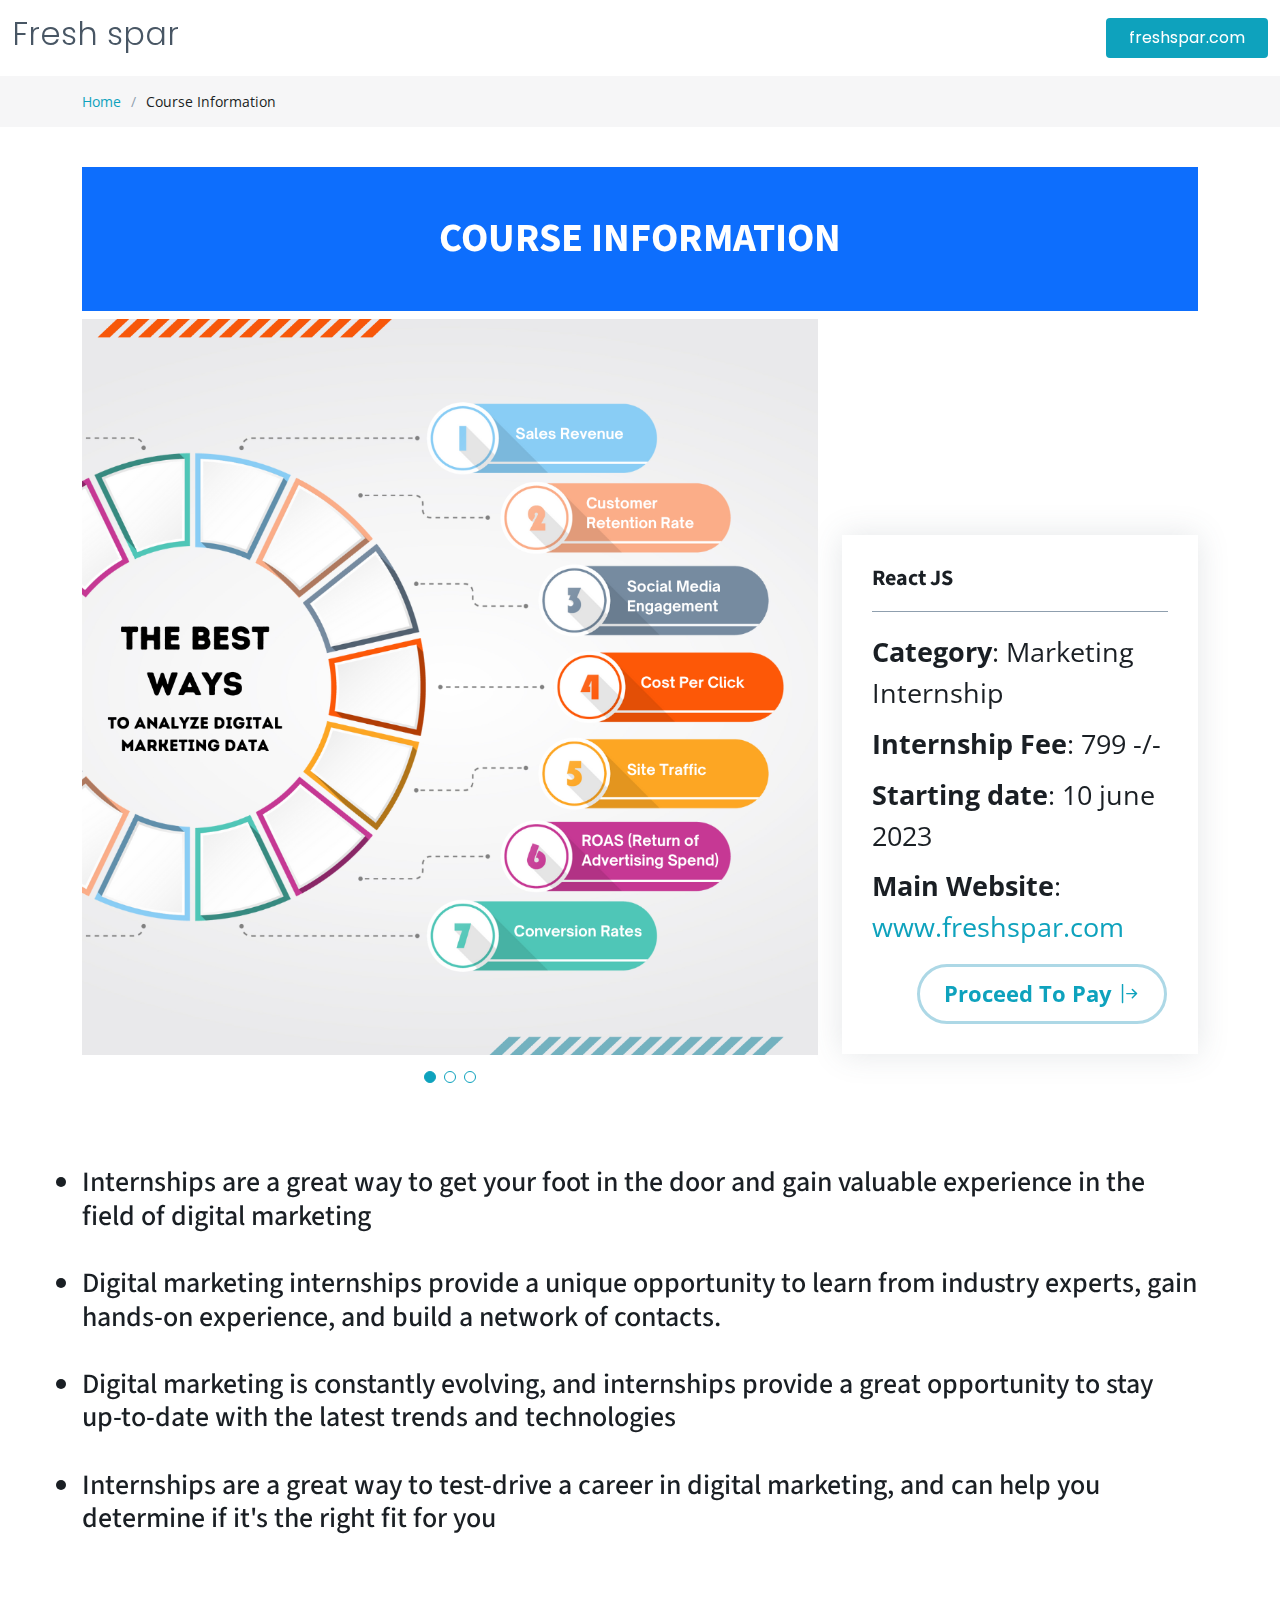
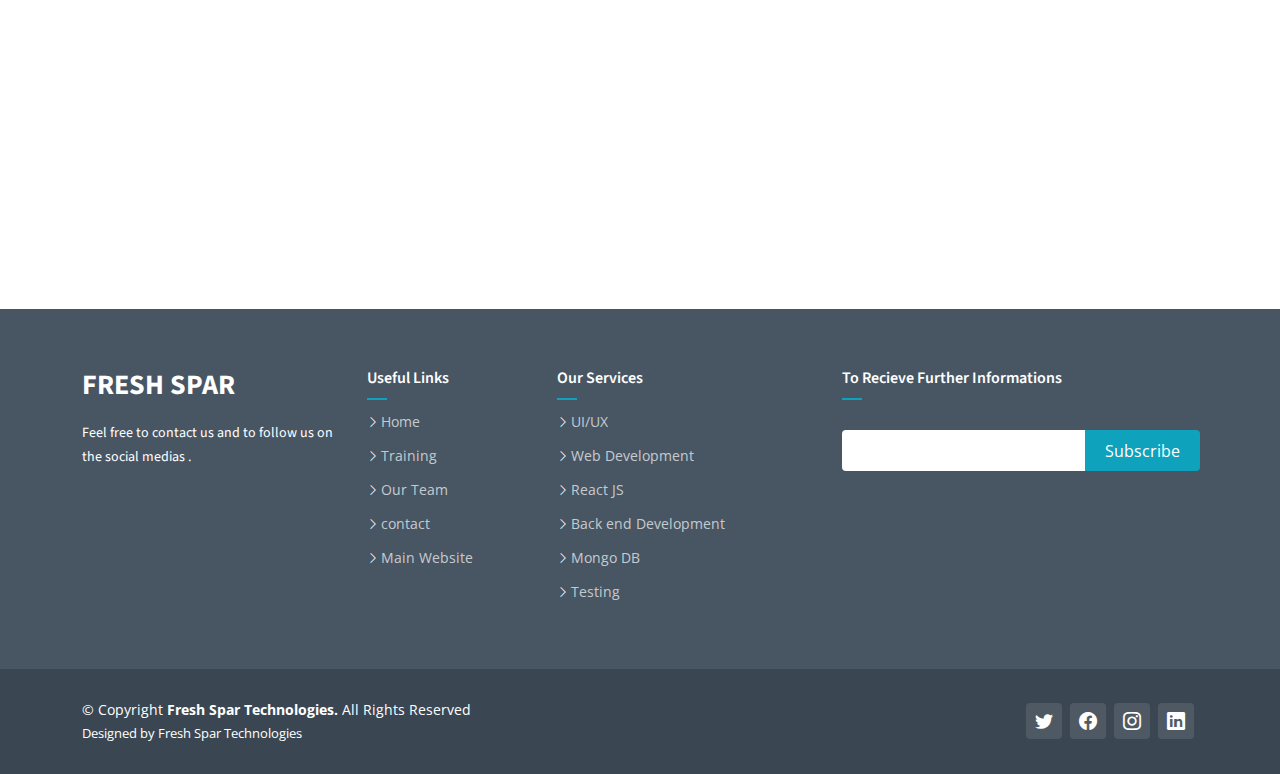
==== commit fa393c02: "Update marketing.html" ====
--- a/marketing.html
+++ b/marketing.html
@@ -120,7 +120,7 @@
               <h3>React JS</h3>
               <ul style="font-size: 1.7em;">
                 <li><strong>Category</strong>: Marketing Internship</li>
-                <li><strong>Internship Fee</strong>: No -/-</li>
+                <li><strong>Internship Fee</strong>: 799 -/-</li>
                 <li><strong>Starting  date</strong>: 10 june 2023</li>
                 <li><strong>Main Website</strong>: <a href="https://freshspar.com" target="_blank">www.freshspar.com</a></li>
               </ul>
@@ -187,7 +187,7 @@
               <li><i class="bi bi-chevron-right"></i> <a href="#">Training</a></li>
               <li><i class="bi bi-chevron-right"></i> <a href="#">Our Team</a></li>
               <li><i class="bi bi-chevron-right"></i> <a href="#">contact</a></li>
-              <li><i class="bi bi-chevron-right"></i> <a href="https://freshspar.com" target="_blank">Main Website</a></li>
+              <li><i class="bi bi-chevron-right"></i> <a href="https://rzp.io/l/48Ha1IL" target="__blank">Main Website</a></li>
             </ul>
           </div>
 
@@ -227,10 +227,7 @@
            All Rights Reserved
           </div>
           <div class="credits">
-            <!-- All the links in the footer should remain intact. -->
-            <!-- You can delete the links only if you purchased the pro version. -->
-            <!-- Licensing information: https://bootstrapmade.com/license/ -->
-            <!-- Purchase the pro version with working PHP/AJAX contact form: https://bootstrapmade.com/herobiz-bootstrap-business-template/ -->
+            
             Designed by Fresh Spar Technologies
           </div>
         </div>
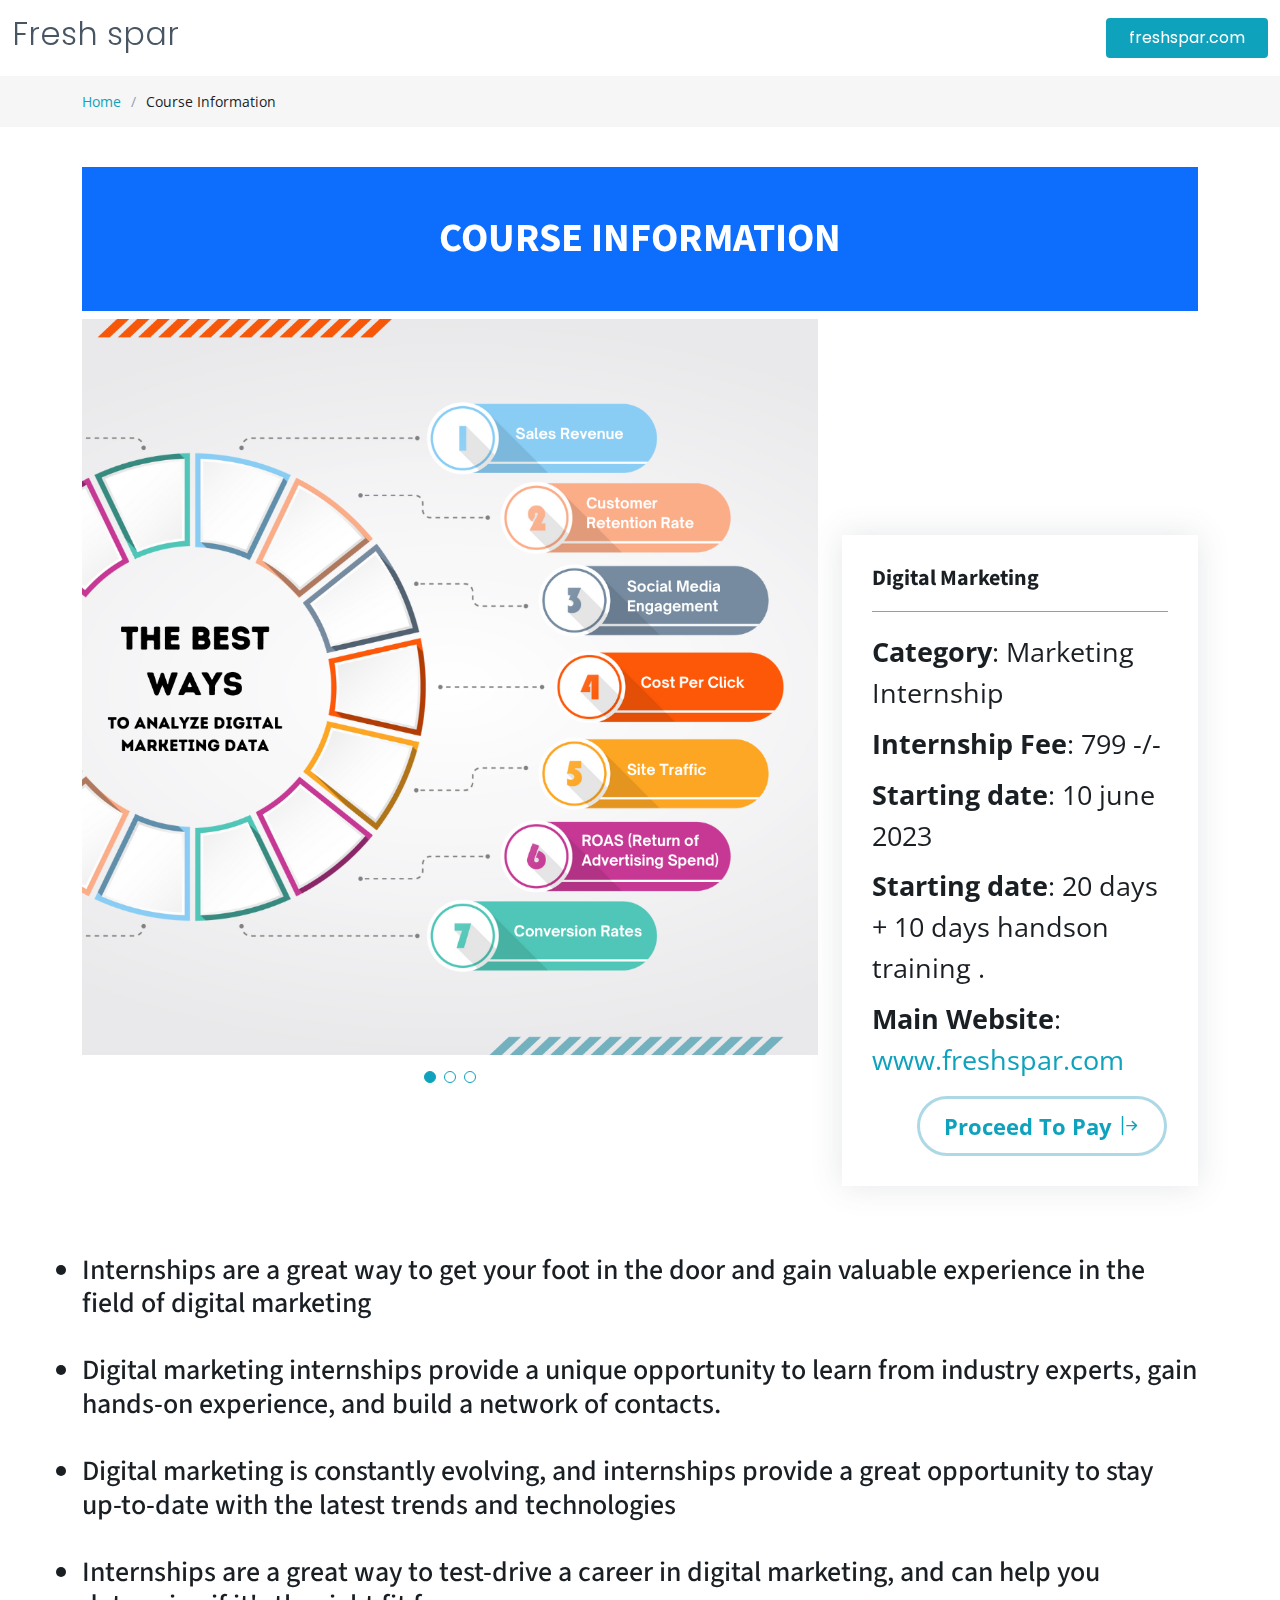
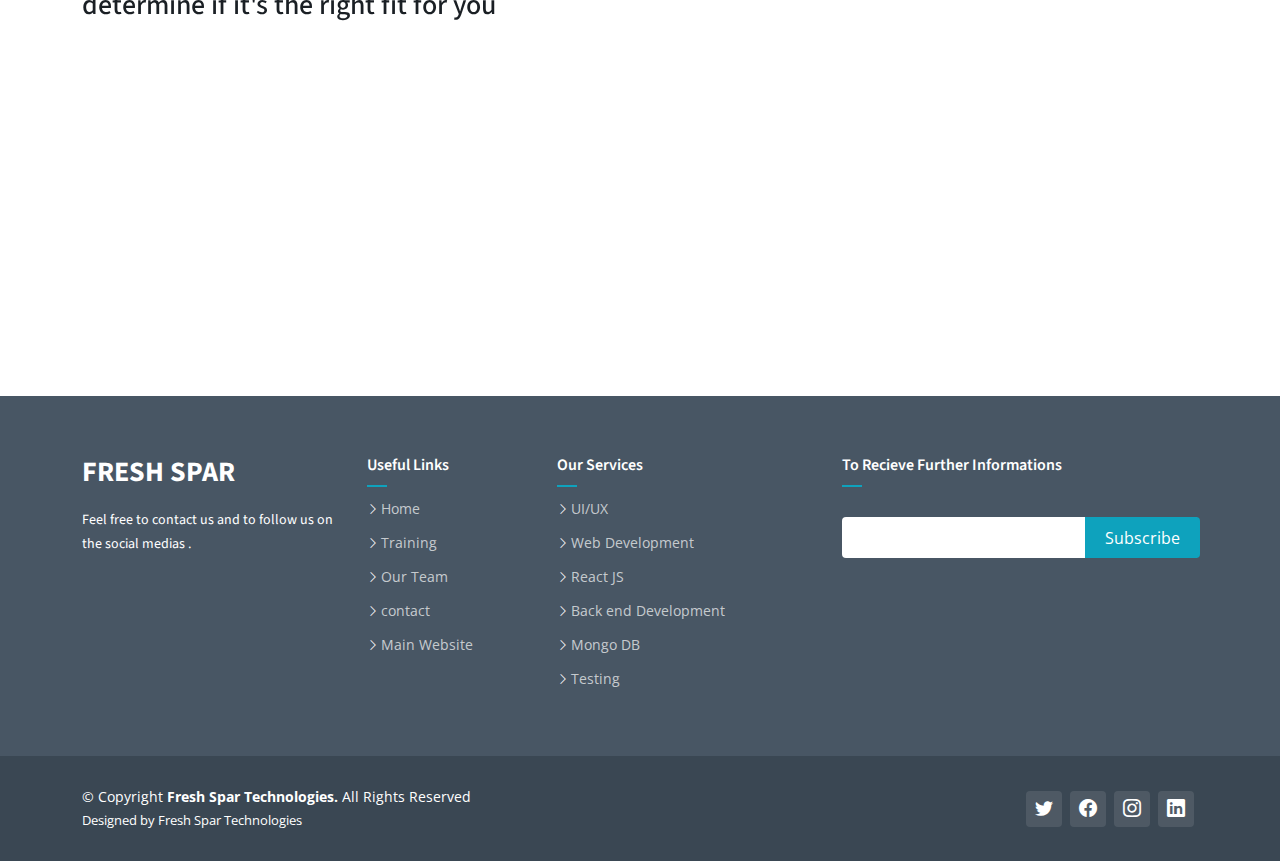
==== commit 5b58271e: "Update marketing.html" ====
--- a/marketing.html
+++ b/marketing.html
@@ -117,11 +117,12 @@
 
           <div class="col-lg-4 " style="margin-top: 24vh;">
             <div class="portfolio-info">
-              <h3>React JS</h3>
+              <h3>Digital Marketing</h3>
               <ul style="font-size: 1.7em;">
                 <li><strong>Category</strong>: Marketing Internship</li>
                 <li><strong>Internship Fee</strong>: 799 -/-</li>
                 <li><strong>Starting  date</strong>: 10 june 2023</li>
+                <li><strong>Starting  date</strong>: 20 days + 10 days handson training .</li>
                 <li><strong>Main Website</strong>: <a href="https://freshspar.com" target="_blank">www.freshspar.com</a></li>
               </ul>
               <button class="butn fw-bold">
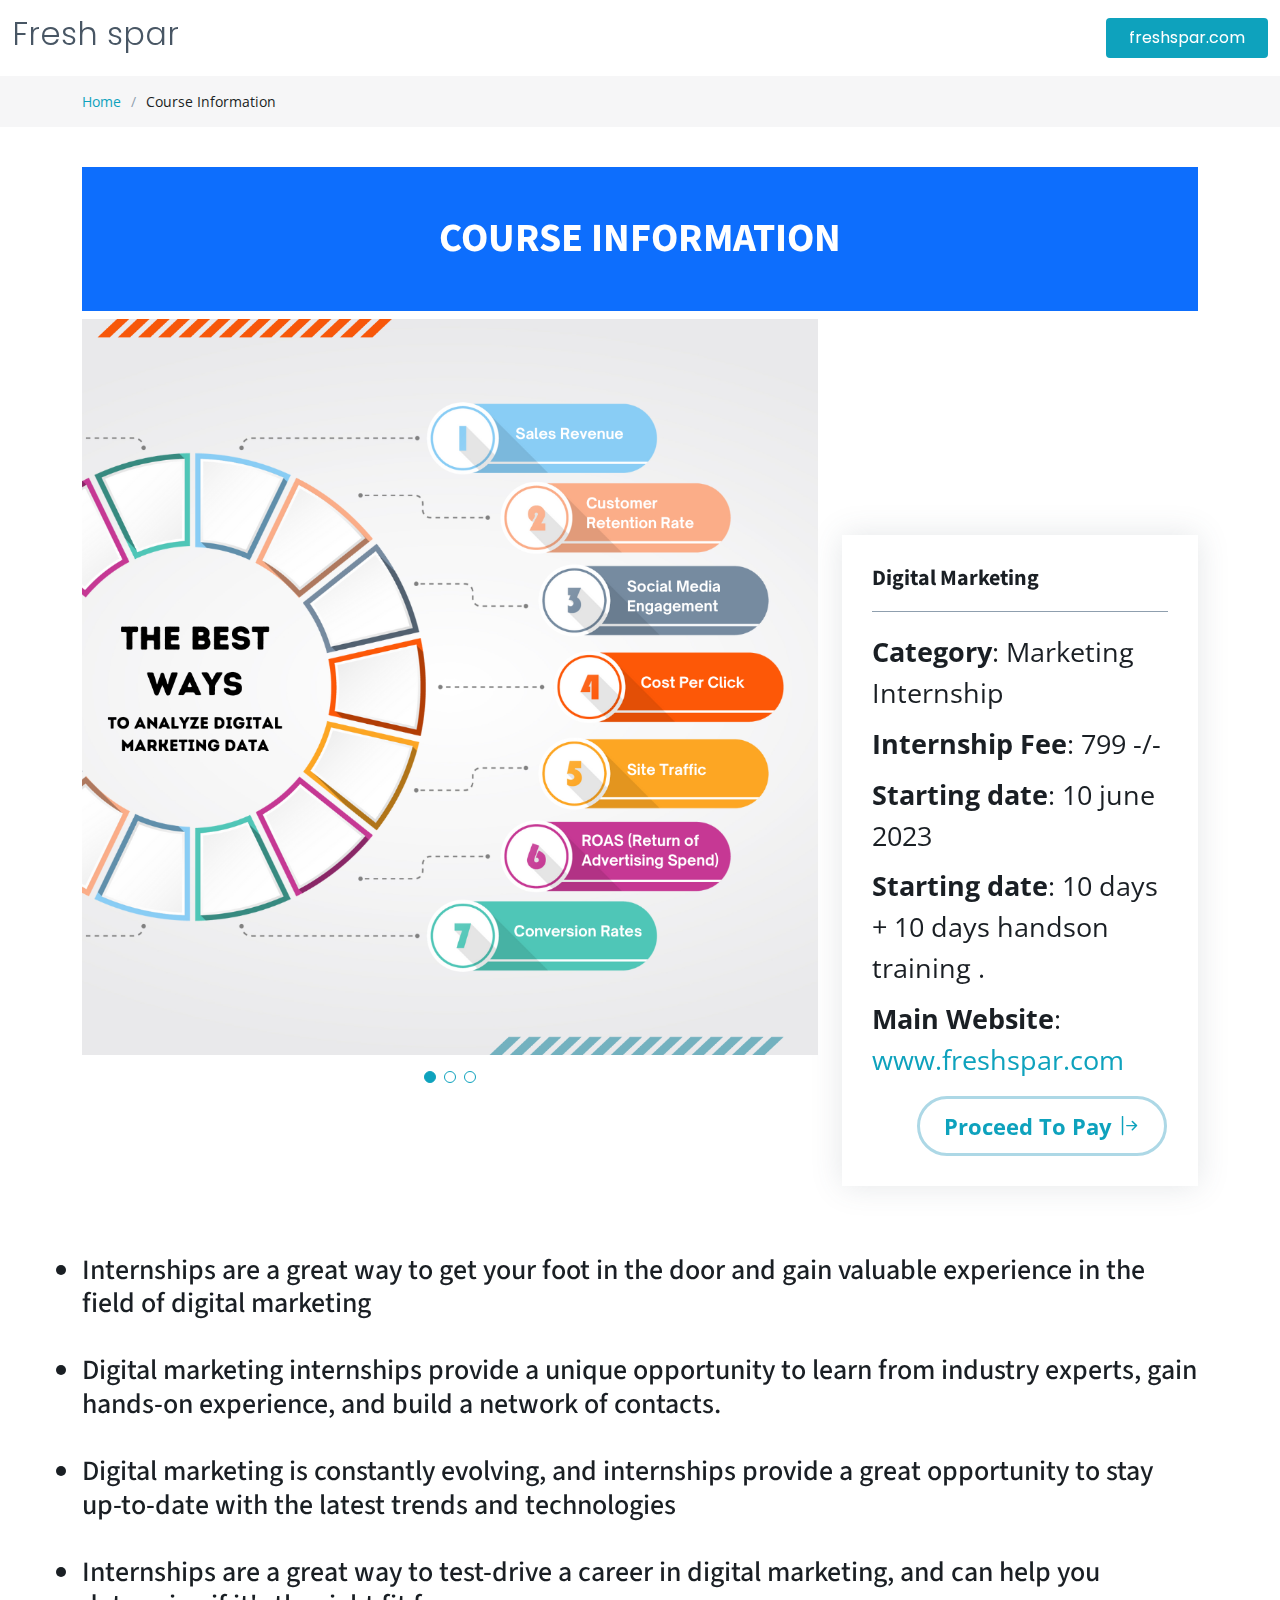
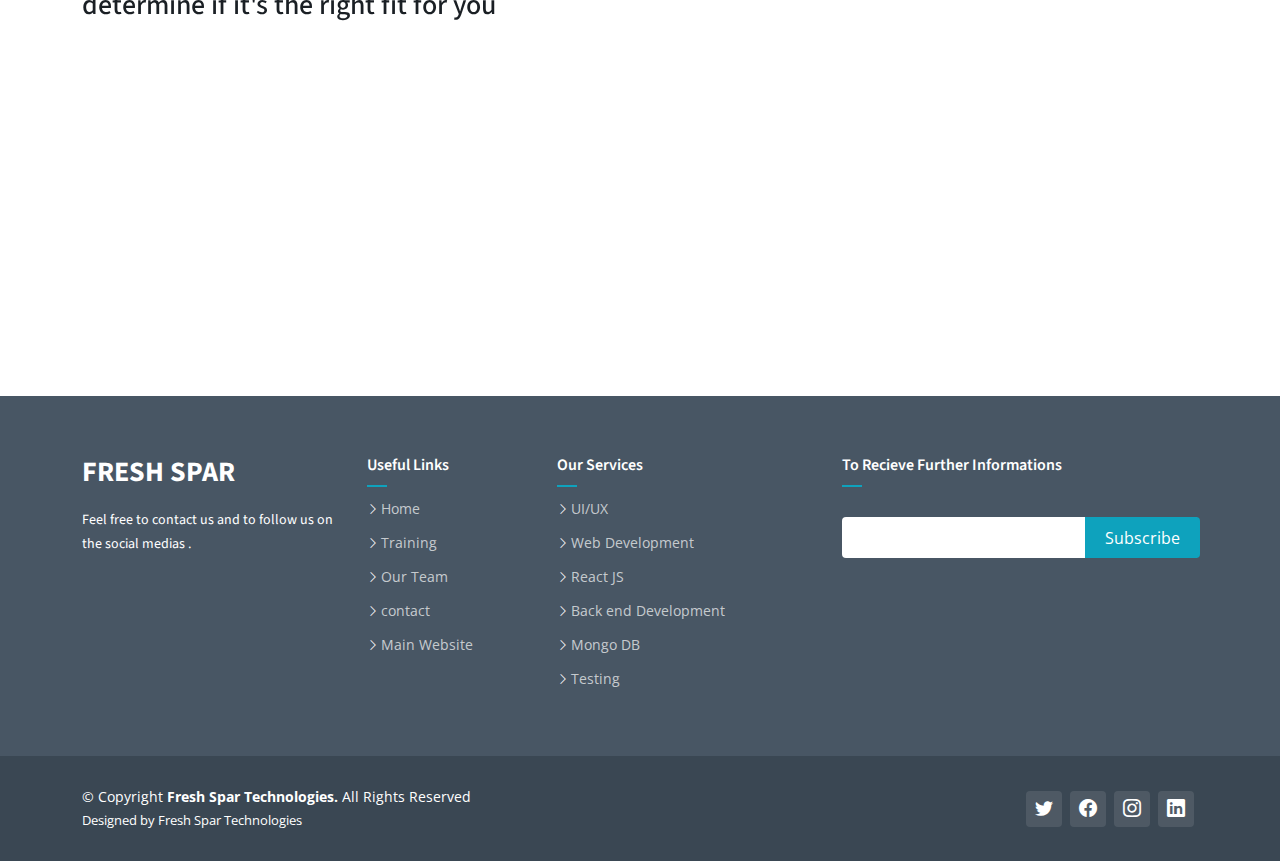
==== commit 450c97ff: "Update marketing.html" ====
--- a/marketing.html
+++ b/marketing.html
@@ -122,11 +122,11 @@
                 <li><strong>Category</strong>: Marketing Internship</li>
                 <li><strong>Internship Fee</strong>: 799 -/-</li>
                 <li><strong>Starting  date</strong>: 10 june 2023</li>
-                <li><strong>Starting  date</strong>: 20 days + 10 days handson training .</li>
+                <li><strong>Starting  date</strong>: 10 days + 10 days handson training .</li>
                 <li><strong>Main Website</strong>: <a href="https://freshspar.com" target="_blank">www.freshspar.com</a></li>
               </ul>
               <button class="butn fw-bold">
-                <a href="www.freshspar.com" target="__blank">
+                <a href="https://rzp.io/l/48Ha1IL" target="__blank">
                 Proceed To Pay <i class="bi bi-arrow-bar-right"></i>
                   </a>
               </button>
@@ -188,7 +188,7 @@
               <li><i class="bi bi-chevron-right"></i> <a href="#">Training</a></li>
               <li><i class="bi bi-chevron-right"></i> <a href="#">Our Team</a></li>
               <li><i class="bi bi-chevron-right"></i> <a href="#">contact</a></li>
-              <li><i class="bi bi-chevron-right"></i> <a href="https://rzp.io/l/48Ha1IL" target="__blank">Main Website</a></li>
+              <li><i class="bi bi-chevron-right"></i> <a href="" target="__blank">Main Website</a></li>
             </ul>
           </div>
 
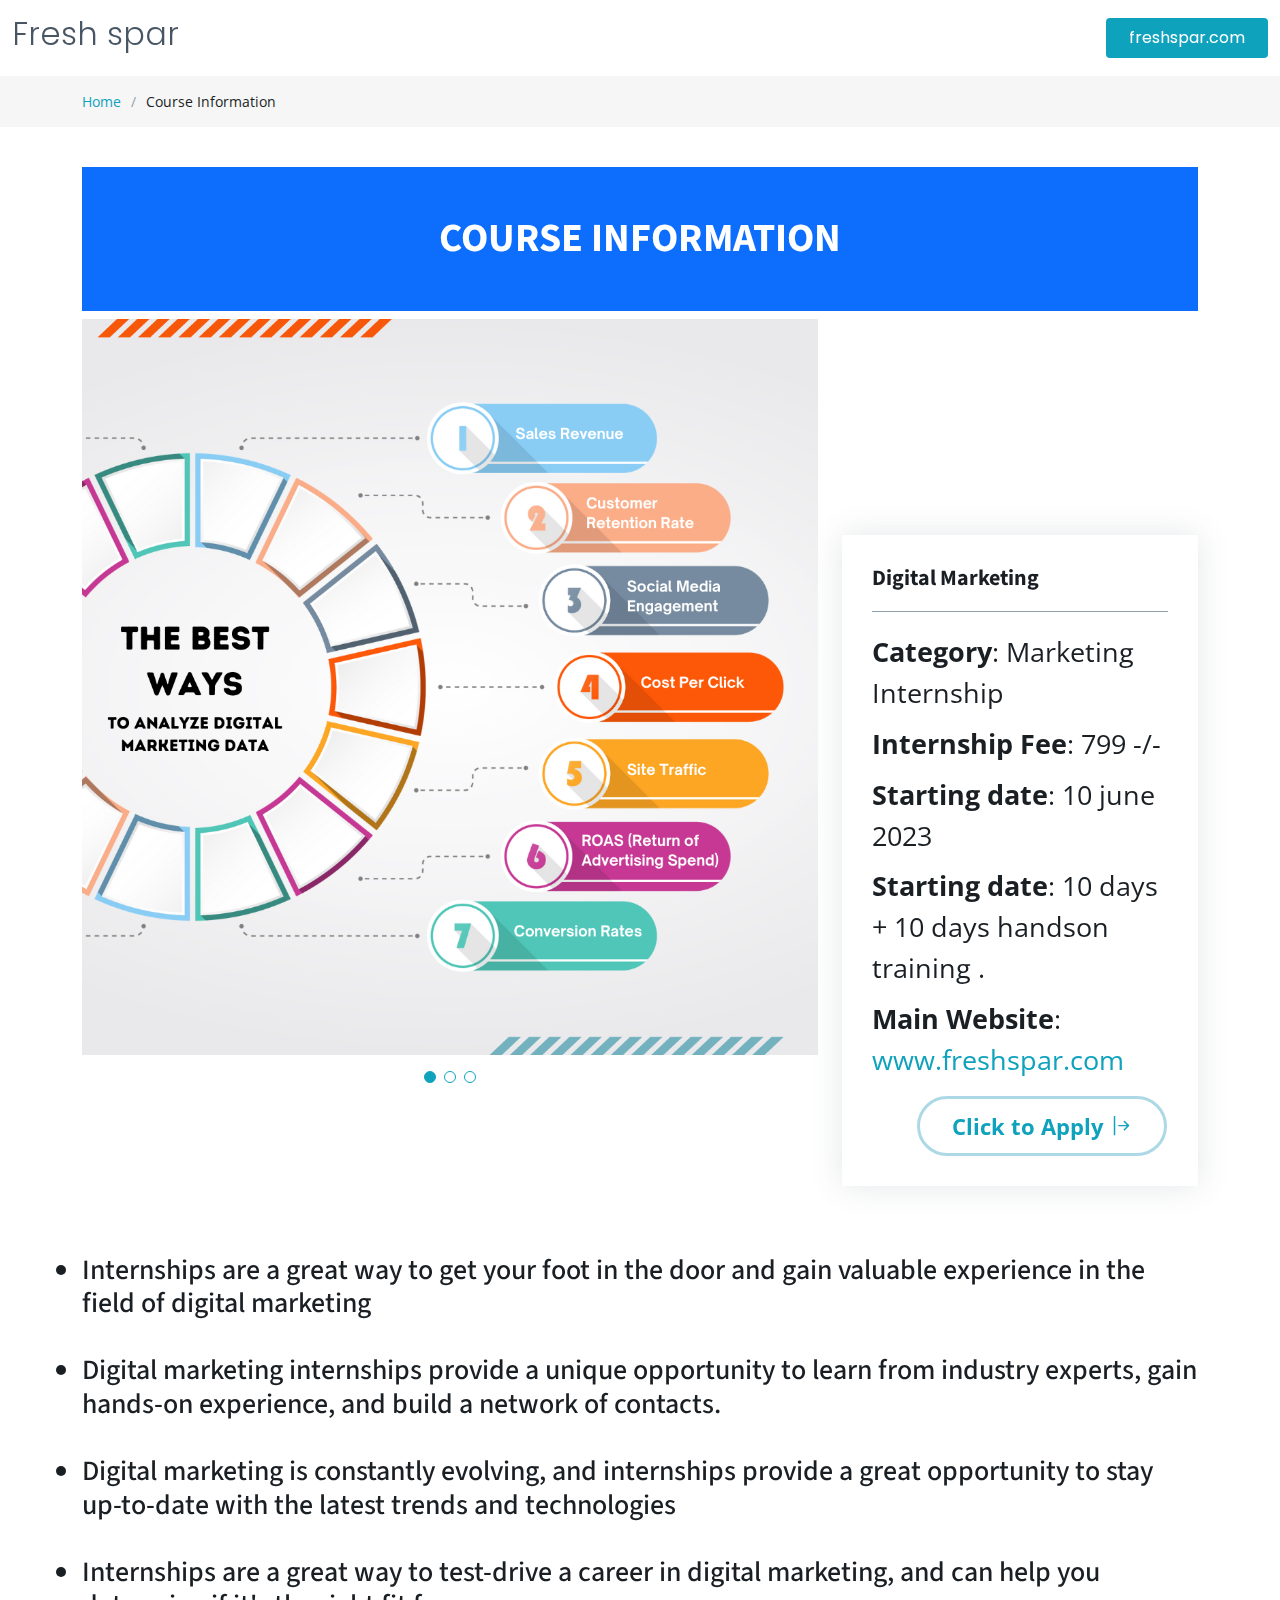
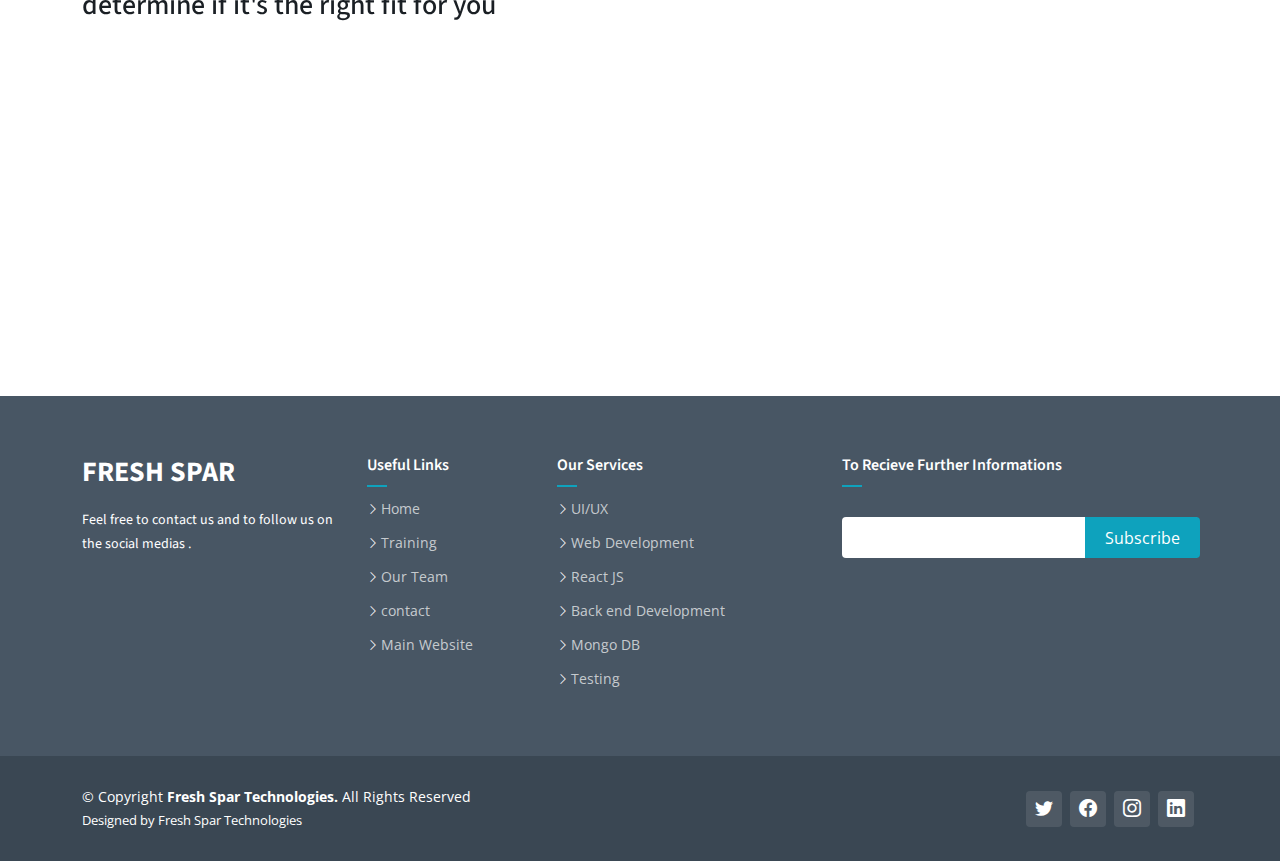
==== commit e73f2126: "Update marketing.html" ====
--- a/marketing.html
+++ b/marketing.html
@@ -126,8 +126,8 @@
                 <li><strong>Main Website</strong>: <a href="https://freshspar.com" target="_blank">www.freshspar.com</a></li>
               </ul>
               <button class="butn fw-bold">
-                <a href="https://rzp.io/l/48Ha1IL" target="__blank">
-                Proceed To Pay <i class="bi bi-arrow-bar-right"></i>
+                <a href="https://forms.gle/DSEXv2a8KJZZadjQ7" target="__blank">
+                Click to Apply <i class="bi bi-arrow-bar-right"></i>
                   </a>
               </button>
                </div>
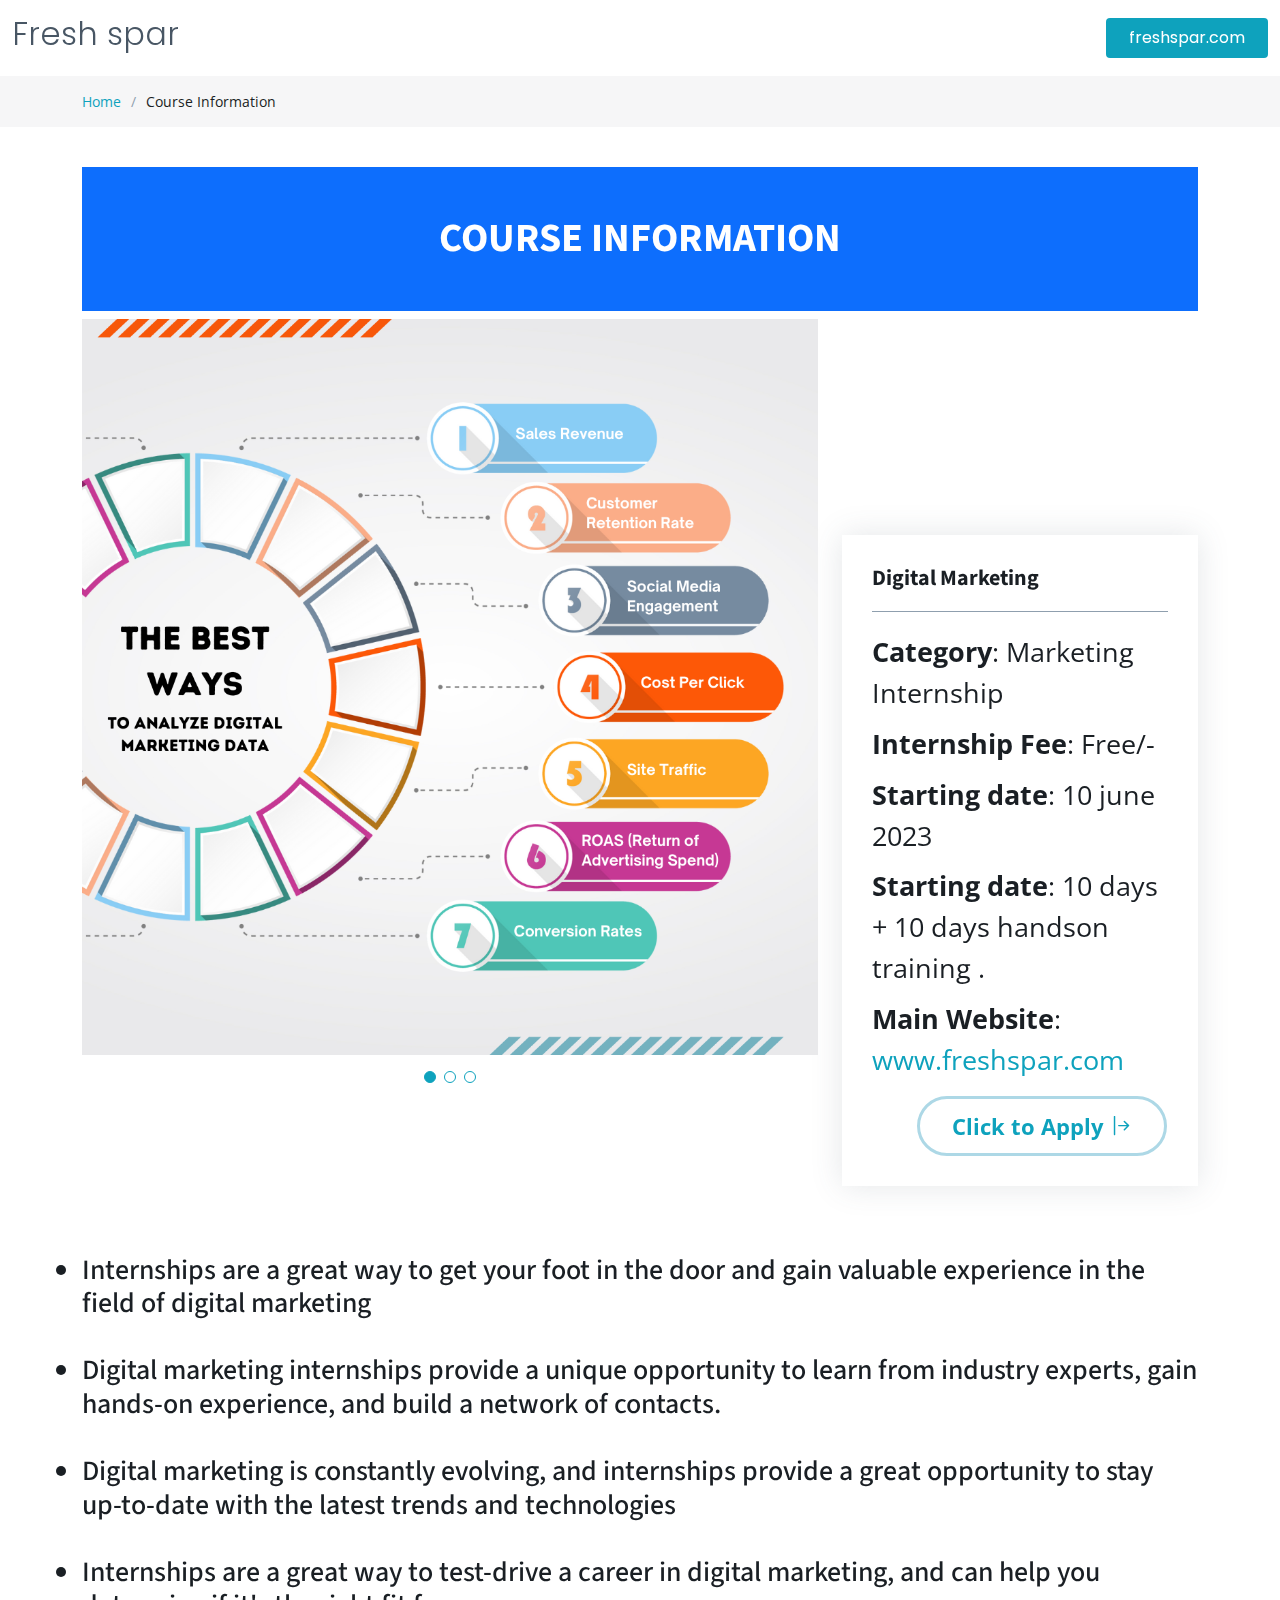
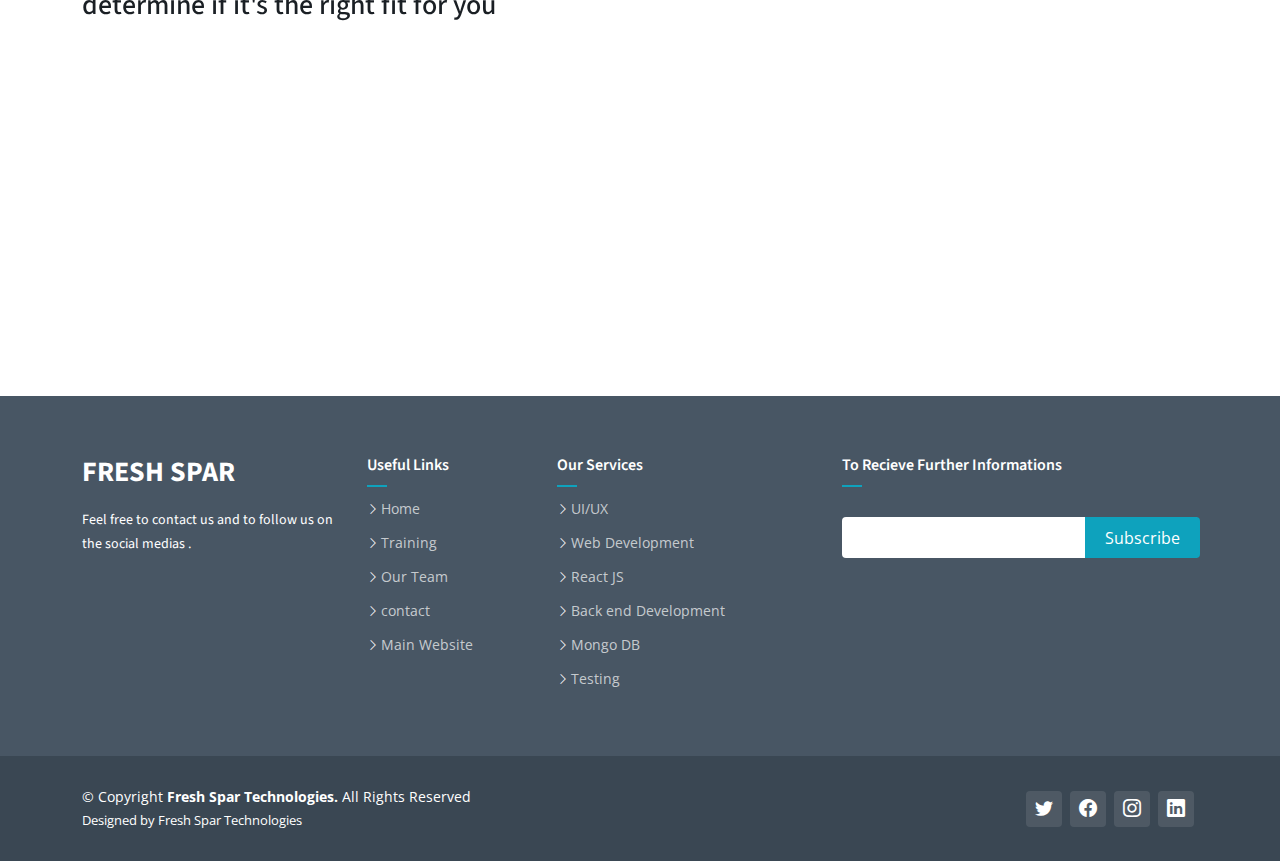
==== commit c8da0f5b: "Update marketing.html" ====
--- a/marketing.html
+++ b/marketing.html
@@ -120,7 +120,7 @@
               <h3>Digital Marketing</h3>
               <ul style="font-size: 1.7em;">
                 <li><strong>Category</strong>: Marketing Internship</li>
-                <li><strong>Internship Fee</strong>: 799 -/-</li>
+                <li><strong>Internship Fee</strong>: Free/-</li>
                 <li><strong>Starting  date</strong>: 10 june 2023</li>
                 <li><strong>Starting  date</strong>: 10 days + 10 days handson training .</li>
                 <li><strong>Main Website</strong>: <a href="https://freshspar.com" target="_blank">www.freshspar.com</a></li>
